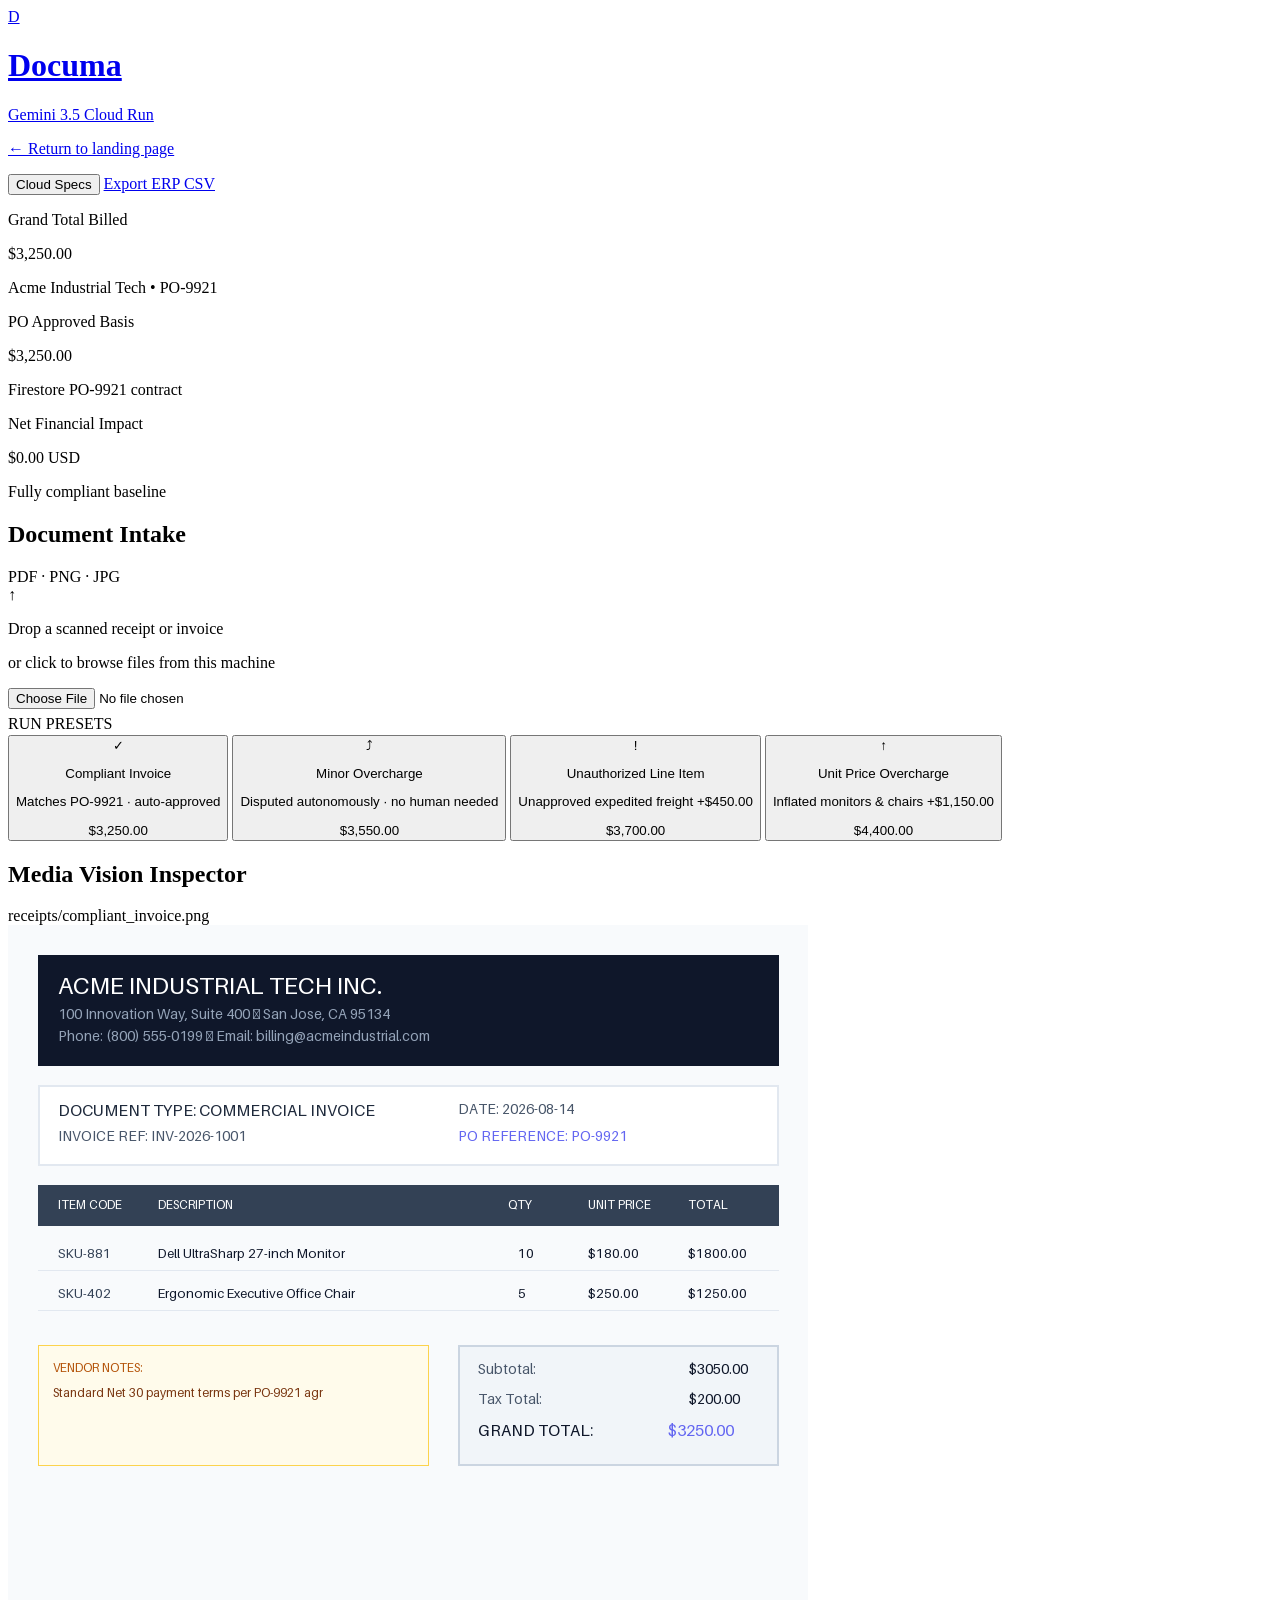
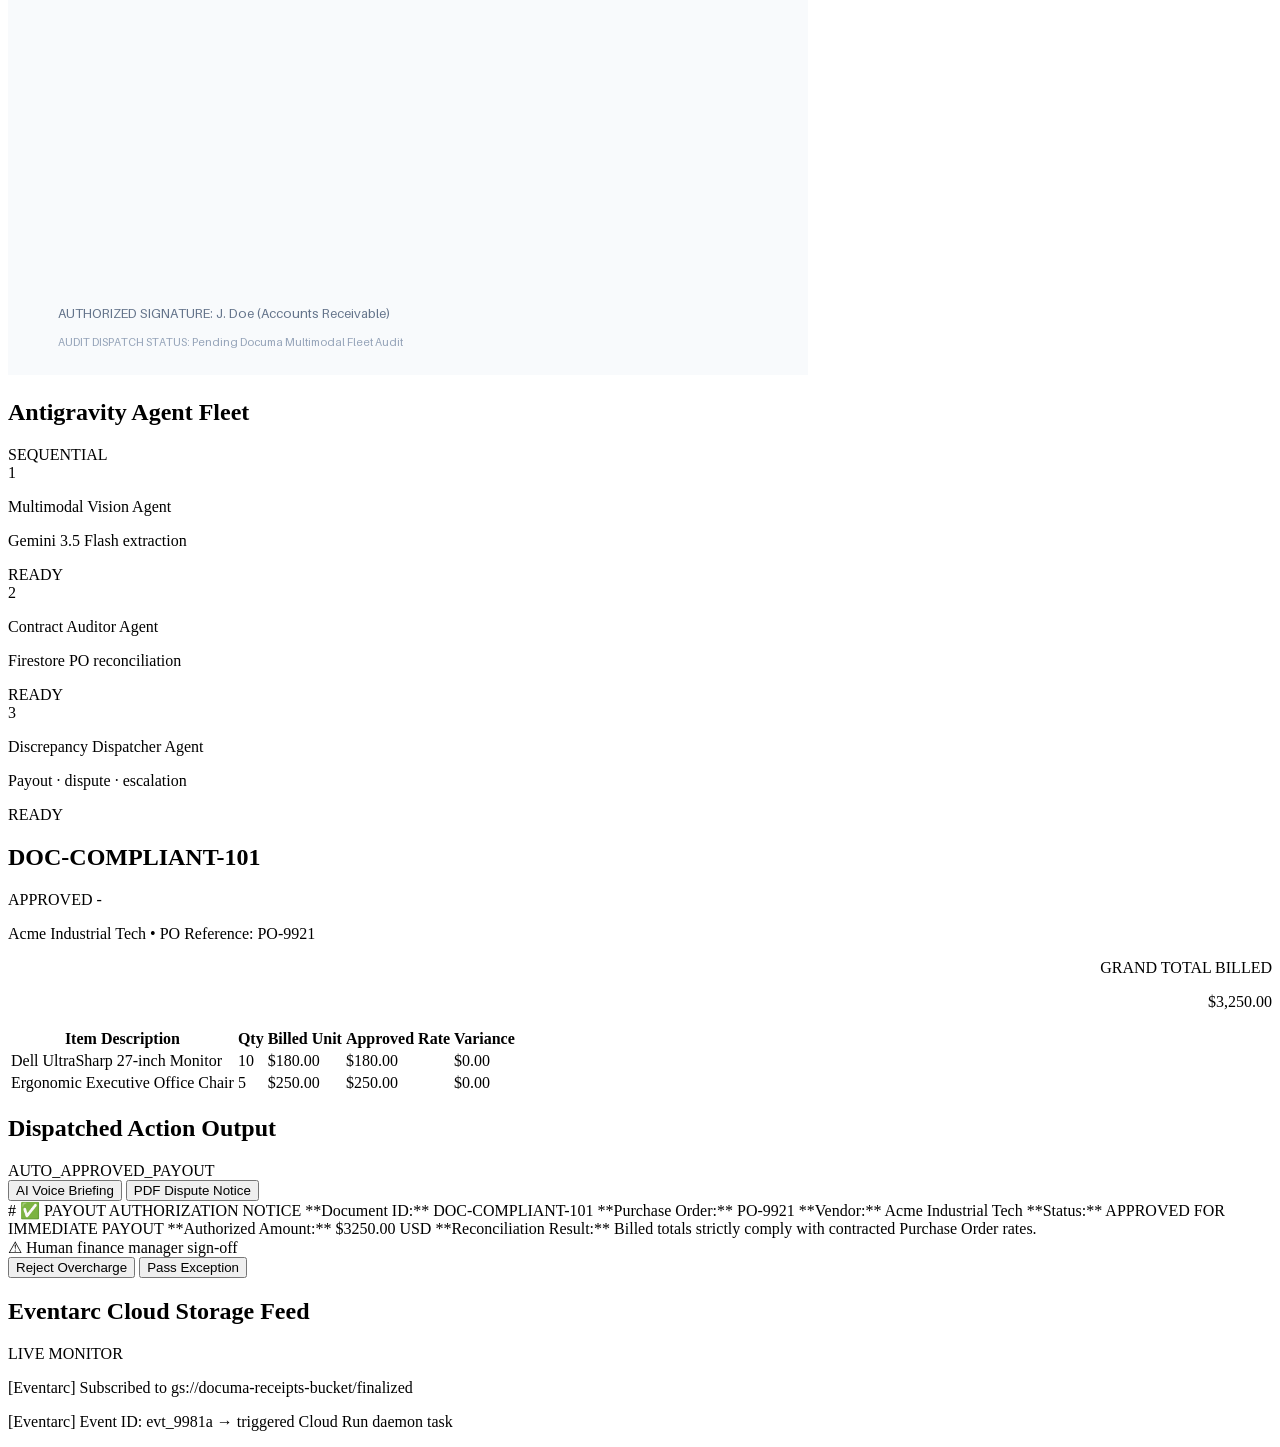
==== documa/static/index.html @ e32039b1 "style: replace em dashes with hyphens across the project Normalises punctuation in source, templates" ====
<!DOCTYPE html>
<html lang="en">
<head>
  <meta charset="UTF-8">
  <meta name="viewport" content="width=device-width, initial-scale=1.0">
  <title>Documa - Autonomous Multimodal Audit &amp; Procurement Fleet</title>
  <link rel="stylesheet" href="/static/landing.css">
  <link rel="stylesheet" href="/static/dashboard.css">
</head>
<body class="app">

  <div class="app-shell">

    <!-- 1. Header -->
    <header class="app-header">
      <a href="/" class="app-header__brand" title="Return to landing page">
        <span class="app-header__mark">D</span>
        <div>
          <div class="row">
            <h1 class="app-header__name">Documa</h1>
            <span class="badge">Gemini 3.5</span>
            <span class="badge badge--ok"><span class="dot dot--pulse"></span> Cloud Run</span>
          </div>
          <p class="app-header__back">← Return to landing page</p>
        </div>
      </a>

      <div class="app-header__actions">
        <button onclick="toggleArchModal()" class="btn btn--ghost btn--sm">Cloud Specs</button>
        <a href="/api/audit/export/csv" download class="btn btn--light btn--sm">Export ERP CSV</a>
      </div>
    </header>

    <!-- 2. KPI row -->
    <div class="kpis">
      <div class="kpi">
        <p class="kpi__k">Grand Total Billed</p>
        <p class="kpi__v" id="hero-billed">$3,250.00</p>
        <p class="kpi__s" id="hero-vendor">Acme Industrial Tech • PO-9921</p>
      </div>

      <div class="kpi kpi--info">
        <p class="kpi__k">PO Approved Basis</p>
        <p class="kpi__v" id="hero-approved">$3,250.00</p>
        <p class="kpi__s">Firestore PO-9921 contract</p>
      </div>

      <div class="kpi kpi--ok" id="hero-variance-card">
        <p class="kpi__k">Net Financial Impact</p>
        <p class="kpi__v" id="hero-variance">$0.00 USD</p>
        <p class="kpi__s" id="hero-status-text">Fully compliant baseline</p>
      </div>
    </div>

    <!-- 3. Workspace -->
    <div class="workspace">

      <!-- Left column -->
      <div class="col">

        <!-- Intake -->
        <div class="panel-card">
          <div class="panel-card__h">
            <h2 class="panel-card__t">Document Intake</h2>
            <span class="panel-card__meta">PDF · PNG · JPG</span>
          </div>

          <div id="dropzone" class="dropzone">
            <div class="dropzone__icon">↑</div>
            <p class="dropzone__t">Drop a scanned receipt or invoice</p>
            <p class="dropzone__s">or click to browse files from this machine</p>
            <input type="file" id="file-input" class="is-hidden" accept="image/*,.pdf">
          </div>

          <div class="presets">
            <p class="panel-card__meta" style="margin:6px 0 2px">RUN PRESETS</p>

            <button onclick="runScenario('compliant')" class="preset">
              <span class="preset__l">
                <span class="preset__i preset__i--ok">✓</span>
                <span>
                  <p class="preset__t">Compliant Invoice</p>
                  <p class="preset__s">Matches PO-9921 · auto-approved</p>
                </span>
              </span>
              <span class="preset__v">$3,250.00</span>
            </button>

            <button onclick="runScenario('minor')" class="preset">
              <span class="preset__l">
                <span class="preset__i preset__i--info">⤴</span>
                <span>
                  <p class="preset__t">Minor Overcharge</p>
                  <p class="preset__s">Disputed autonomously · no human needed</p>
                </span>
              </span>
              <span class="preset__v">$3,550.00</span>
            </button>

            <button onclick="runScenario('unauthorized')" class="preset">
              <span class="preset__l">
                <span class="preset__i preset__i--bad">!</span>
                <span>
                  <p class="preset__t">Unauthorized Line Item</p>
                  <p class="preset__s">Unapproved expedited freight +$450.00</p>
                </span>
              </span>
              <span class="preset__v">$3,700.00</span>
            </button>

            <button onclick="runScenario('overcharge')" class="preset">
              <span class="preset__l">
                <span class="preset__i preset__i--warn">↑</span>
                <span>
                  <p class="preset__t">Unit Price Overcharge</p>
                  <p class="preset__s">Inflated monitors &amp; chairs +$1,150.00</p>
                </span>
              </span>
              <span class="preset__v">$4,400.00</span>
            </button>
          </div>
        </div>

        <!-- Media inspector -->
        <div class="panel-card">
          <div class="panel-card__h">
            <h2 class="panel-card__t">Media Vision Inspector</h2>
            <span class="panel-card__meta" id="doc-media-ref">receipts/compliant_invoice.png</span>
          </div>
          <div class="doc-preview">
            <div class="scan-laser"></div>
            <img id="doc-preview-img" src="/receipts/compliant_invoice.png" alt="Scanned document preview">
          </div>
        </div>

        <!-- Agent fleet -->
        <div class="panel-card">
          <div class="panel-card__h">
            <h2 class="panel-card__t">Antigravity Agent Fleet</h2>
            <span class="panel-card__meta">SEQUENTIAL</span>
          </div>

          <div id="agent-pipeline">
            <div class="agent" id="agent-vision-card">
              <span class="agent__l">
                <span class="agent__n">1</span>
                <span>
                  <p class="agent__t">Multimodal Vision Agent</p>
                  <p class="agent__s">Gemini 3.5 Flash extraction</p>
                </span>
              </span>
              <span id="agent-vision-status" class="badge">READY</span>
            </div>

            <div class="agent" id="agent-auditor-card">
              <span class="agent__l">
                <span class="agent__n">2</span>
                <span>
                  <p class="agent__t">Contract Auditor Agent</p>
                  <p class="agent__s">Firestore PO reconciliation</p>
                </span>
              </span>
              <span id="agent-auditor-status" class="badge">READY</span>
            </div>

            <div class="agent" id="agent-discrepancy-card">
              <span class="agent__l">
                <span class="agent__n">3</span>
                <span>
                  <p class="agent__t">Discrepancy Dispatcher Agent</p>
                  <p class="agent__s">Payout · dispute · escalation</p>
                </span>
              </span>
              <span id="agent-discrepancy-status" class="badge">READY</span>
            </div>
          </div>
        </div>

      </div>

      <!-- Right column -->
      <div class="col">

        <!-- Reconciliation -->
        <div class="panel-card">
          <div class="audit-head">
            <div>
              <div class="row row--wrap">
                <h2 class="audit-head__id" id="audit-doc-id">DOC-COMPLIANT-101</h2>
                <span id="audit-status-badge" class="badge badge--ok">APPROVED</span>
                <span id="extraction-mode-badge" class="badge" title="Where these numbers came from">-</span>
              </div>
              <p class="audit-head__vendor" id="audit-vendor">Acme Industrial Tech • PO Reference: PO-9921</p>
            </div>
            <div style="text-align:right">
              <p class="panel-card__meta">GRAND TOTAL BILLED</p>
              <p class="audit-head__total" id="audit-total-billed">$3,250.00</p>
            </div>
          </div>

          <div class="table-wrap">
            <table class="data">
              <thead>
                <tr>
                  <th>Item Description</th>
                  <th class="t-c">Qty</th>
                  <th class="t-r">Billed Unit</th>
                  <th class="t-r">Approved Rate</th>
                  <th class="t-r">Variance</th>
                </tr>
              </thead>
              <tbody id="line-items-body">
                <tr>
                  <td class="t-name">Dell UltraSharp 27-inch Monitor</td>
                  <td class="t-c">10</td>
                  <td class="t-r">$180.00</td>
                  <td class="t-r t-dim">$180.00</td>
                  <td class="t-r t-ok">$0.00</td>
                </tr>
                <tr>
                  <td class="t-name">Ergonomic Executive Office Chair</td>
                  <td class="t-c">5</td>
                  <td class="t-r">$250.00</td>
                  <td class="t-r t-dim">$250.00</td>
                  <td class="t-r t-ok">$0.00</td>
                </tr>
              </tbody>
            </table>
          </div>
        </div>

        <!-- Dispatched output -->
        <div class="panel-card">
          <div class="panel-card__h">
            <div class="row row--wrap">
              <h2 class="panel-card__t">Dispatched Action Output</h2>
              <span id="action-type" class="badge">AUTO_APPROVED_PAYOUT</span>
              <span id="human-decision-badge" class="badge" hidden></span>
            </div>
            <div class="row">
              <button onclick="playVoiceBriefing()" class="btn btn--ghost btn--sm">AI Voice Briefing</button>
              <button onclick="exportDisputePdf()" class="btn btn--light btn--sm">PDF Dispute Notice</button>
            </div>
          </div>

          <div id="dispute-markdown-box" class="md-box"># ✅ PAYOUT AUTHORIZATION NOTICE
**Document ID:** DOC-COMPLIANT-101
**Purchase Order:** PO-9921
**Vendor:** Acme Industrial Tech

**Status:** APPROVED FOR IMMEDIATE PAYOUT
**Authorized Amount:** $3250.00 USD
**Reconciliation Result:** Billed totals strictly comply with contracted Purchase Order rates.</div>

          <div id="human-action-controls" class="signoff">
            <span class="signoff__l">⚠ Human finance manager sign-off</span>
            <div class="row">
              <button onclick="overrideAction('REJECT_OVERCHARGE')" class="btn btn--danger btn--sm">Reject Overcharge</button>
              <button onclick="overrideAction('APPROVE_EXCEPTION')" class="btn btn--confirm btn--sm">Pass Exception</button>
            </div>
          </div>
        </div>

        <!-- Eventarc feed -->
        <div class="panel-card">
          <div class="panel-card__h">
            <h2 class="panel-card__t">Eventarc Cloud Storage Feed</h2>
            <span class="badge badge--ok"><span class="dot dot--pulse"></span> LIVE MONITOR</span>
          </div>
          <div id="eventarc-feed-box" class="feed">
            <p>[Eventarc] Subscribed to gs://documa-receipts-bucket/finalized</p>
            <p>[Eventarc] Event ID: evt_9981a → triggered Cloud Run daemon task</p>
          </div>
        </div>

      </div>
    </div>
  </div>

  <!-- Cloud architecture modal -->
  <div id="arch-modal" class="modal" hidden>
    <div class="modal__box">
      <div class="modal__h">
        <h3 class="modal__t">Google Cloud Architecture Inspector</h3>
        <button onclick="toggleArchModal()" class="modal__x" aria-label="Close">×</button>
      </div>

      <div>
        <div class="step">
          <p class="step__t">1. Multimodal Document Upload</p>
          <p class="step__d">Receipts and PDFs arrive in <code>gs://documa-receipts-bucket</code>.</p>
        </div>
        <div class="step">
          <p class="step__t">2. Eventarc Cloud Storage Event</p>
          <p class="step__d">Eventarc sends an <code>object.finalized</code> trigger to the Cloud Run daemon.</p>
        </div>
        <div class="step">
          <p class="step__t">3. Gemini 3.5 &amp; Antigravity Fleet Worker</p>
          <p class="step__d">VisionAgent parses media → AuditorAgent audits the Firestore PO → DiscrepancyAgent resolves payout or dispute.</p>
        </div>
      </div>

      <div style="text-align:right;margin-top:22px">
        <button onclick="toggleArchModal()" class="btn btn--light btn--sm">Close Inspector</button>
      </div>
    </div>
  </div>

  <!-- Confirmation dialog -->
  <div id="app-dialog" class="dialog" hidden>
    <div class="dialog__box" role="dialog" aria-modal="true" aria-labelledby="dialog-title">
      <p class="dialog__eyebrow" id="dialog-eyebrow"><span id="dialog-kicker">CONFIRM</span><span class="dialog__rule"></span></p>
      <h3 class="dialog__t" id="dialog-title">Title</h3>
      <p class="dialog__d" id="dialog-body">Body</p>
      <div class="dialog__actions">
        <button class="btn btn--ghost btn--sm" id="dialog-cancel">Cancel</button>
        <button class="btn btn--light btn--sm" id="dialog-confirm">Confirm</button>
      </div>
    </div>
  </div>

  <!-- Toast stack -->
  <div class="toasts" id="toasts" aria-live="polite"></div>

  <script>
    let currentReportId = "RPT-DEMO";
    let currentAuditSummary = "Audit approved. Billed totals match contracted Purchase Order PO-9921.";

    const dropzone = document.getElementById("dropzone");
    const fileInput = document.getElementById("file-input");

    dropzone.addEventListener("click", () => fileInput.click());
    fileInput.addEventListener("change", (e) => {
      if (e.target.files.length > 0) uploadRealFile(e.target.files[0]);
    });

    async function uploadRealFile(file) {
      setAgentStatus("RUNNING");
      document.getElementById("doc-media-ref").innerText = file.name;

      if (file.type.startsWith("image/")) {
        const reader = new FileReader();
        reader.onload = (e) => {
          document.getElementById("doc-preview-img").src = e.target.result;
        };
        reader.readAsDataURL(file);
      }

      const formData = new FormData();
      formData.append("file", file);

      try {
        const response = await fetch("/api/audit/upload", { method: "POST", body: formData });
        const data = await response.json();
        renderAuditData(data, file.name);
        setAgentStatus("COMPLETED");
      } catch (err) {
        console.error("Upload error:", err);
        setAgentStatus("ERROR");
      }
    }

    async function runScenario(type) {
      setAgentStatus("RUNNING");

      let docId = "DOC-COMPLIANT-101";
      let filePath = "receipts/compliant_invoice.png";

      if (type === "overcharge") {
        docId = "DOC-OVERCHARGE-202";
        filePath = "receipts/overcharged_invoice.png";
      } else if (type === "unauthorized") {
        docId = "DOC-UNAUTHORIZED-303";
        filePath = "receipts/unauthorized_fees_invoice.png";
      } else if (type === "minor") {
        docId = "DOC-MINOR-404";
        filePath = "receipts/minor_overcharge_invoice.png";
      }

      document.getElementById("doc-media-ref").innerText = filePath;
      document.getElementById("doc-preview-img").src = "/" + filePath;

      try {
        const response = await fetch("/api/audit/process", {
          method: "POST",
          headers: { "Content-Type": "application/json" },
          body: JSON.stringify({ document_id: docId, file_path_or_url: filePath, po_number_override: "PO-9921" })
        });

        const data = await response.json();
        renderAuditData(data, filePath);
        setAgentStatus("COMPLETED");
      } catch (err) {
        console.error("API error:", err);
        setAgentStatus("ERROR");
      }
    }

    function animateRealExecutionLog(log, data) {
      const vStatus = document.getElementById("agent-vision-status");
      const aStatus = document.getElementById("agent-auditor-status");
      const dStatus = document.getElementById("agent-discrepancy-status");

      vStatus.className = "badge badge--warn";
      vStatus.innerText = "RUNNING...";
      aStatus.className = "badge";
      aStatus.innerText = "WAITING";
      dStatus.className = "badge";
      dStatus.innerText = "WAITING";

      setTimeout(() => {
        const itemsCount = data.extracted_document ? data.extracted_document.line_items.length : 0;
        vStatus.className = "badge badge--ok";
        vStatus.innerText = `PASSED (${itemsCount} ITEMS)`;

        aStatus.className = "badge badge--warn";
        aStatus.innerText = "QUERYING PO...";
      }, 400);

      setTimeout(() => {
        const audit = data.audit_result;
        aStatus.className = "badge badge--ok";
        aStatus.innerText = audit && audit.discrepancies.length > 0 ? `FLAGGED (${audit.discrepancies.length} DIFFS)` : "PO MATCHED";

        dStatus.className = "badge badge--warn";
        dStatus.innerText = "DISPATCHING...";
      }, 800);

      setTimeout(() => {
        const dispute = data.discrepancy_report;
        dStatus.className = "badge badge--ok";
        dStatus.innerText = dispute ? dispute.action_taken : "COMPLETED";

        const feed = document.getElementById("eventarc-feed-box");
        const logLine = document.createElement("p");
        logLine.innerText = `[Antigravity Fleet Log] Executed 3 agents in ${log.length} steps. Audit status: ${data.audit_result.status}`;
        feed.appendChild(logLine);
      }, 1200);
    }

    function renderAuditData(data, filePath) {
      const doc = data.extracted_document;
      const audit = data.audit_result;
      const dispute = data.discrepancy_report;

      document.getElementById("audit-doc-id").innerText = doc.document_id;
      document.getElementById("audit-vendor").innerText = `${doc.vendor_name} • PO Reference: ${audit.po_number}`;

      // Provenance badge: a simulated fixture must never be mistaken for a
      // live Gemini extraction, on screen or on camera.
      const modeEl = document.getElementById("extraction-mode-badge");
      const isLive = doc.extraction_mode === "ANTIGRAVITY_GEMINI";
      modeEl.innerText = isLive
        ? `⬤ LIVE GEMINI • ${(doc.extraction_confidence * 100).toFixed(0)}%`
        : "◌ SIMULATED FIXTURE";
      modeEl.className = "badge " + (isLive ? "badge--ok" : "badge--warn");
      modeEl.title = isLive
        ? "Extracted by Gemini 3.5 Flash on the Antigravity harness."
        : "Offline demo fixture - not a live vision extraction. Set GEMINI_API_KEY for live mode.";

      document.getElementById("audit-total-billed").innerText = `$${doc.grand_total.toFixed(2)}`;

      document.getElementById("hero-billed").innerText = `$${doc.grand_total.toFixed(2)}`;
      document.getElementById("hero-approved").innerText = `$${audit.total_approved.toFixed(2)}`;
      document.getElementById("hero-vendor").innerText = `${doc.vendor_name} • ${audit.po_number}`;

      const heroVar = document.getElementById("hero-variance");
      const heroText = document.getElementById("hero-status-text");
      const heroCard = document.getElementById("hero-variance-card");

      if (audit.net_variance > 0) {
        heroVar.innerText = `+$${audit.net_variance.toFixed(2)}`;
        heroText.innerText = audit.status === "REQUIRES_HUMAN_APPROVAL"
          ? "Discrepancy blocked • escalated"
          : "Discrepancy disputed autonomously";
        heroCard.className = "kpi kpi--bad";
      } else {
        heroVar.innerText = "$0.00 USD";
        heroText.innerText = "Fully compliant baseline";
        heroCard.className = "kpi kpi--ok";
      }

      const badgeEl = document.getElementById("audit-status-badge");
      badgeEl.innerText = audit.status;
      badgeEl.className = "badge " + (audit.status === "APPROVED" ? "badge--ok" : audit.status === "REQUIRES_HUMAN_APPROVAL" ? "badge--bad" : "badge--warn");

      const tbody = document.getElementById("line-items-body");
      tbody.innerHTML = "";

      doc.line_items.forEach(item => {
        let varianceText = "$0.00";
        let approvedPrice = item.unit_price;
        let varianceClass = "t-ok";

        const disc = audit.discrepancies.find(d => d.item_description.toLowerCase() === item.description.toLowerCase());
        if (disc) {
          varianceText = `+$${disc.variance_amount.toFixed(2)}`;
          approvedPrice = disc.approved_unit_price;
          varianceClass = "t-bad";
        }

        const tr = document.createElement("tr");
        tr.innerHTML = `
          <td class="t-name">${item.description}</td>
          <td class="t-c">${item.quantity}</td>
          <td class="t-r">$${item.unit_price.toFixed(2)}</td>
          <td class="t-r t-dim">$${approvedPrice.toFixed(2)}</td>
          <td class="t-r ${varianceClass}">${varianceText}</td>
        `;
        tbody.appendChild(tr);
      });

      if (dispute) {
        currentReportId = dispute.report_id;
        currentAuditSummary = audit.summary_notes;
        document.getElementById("action-type").innerText = dispute.action_taken;

        const hBadge = document.getElementById("human-decision-badge");
        if (dispute.human_decision) {
          hBadge.innerText = `HUMAN: ${dispute.human_decision}`;
          hBadge.className = "badge " + (dispute.human_decision === "REJECT_OVERCHARGE" ? "badge--bad" : "badge--ok");
          hBadge.hidden = false;
        } else {
          hBadge.hidden = true;
        }

        document.getElementById("dispute-markdown-box").innerText = dispute.formal_dispute_markdown;
        document.getElementById("human-action-controls").style.display =
          dispute.requires_human_signature ? "flex" : "none";
      }

      if (data.execution_log && data.execution_log.length > 0) {
        animateRealExecutionLog(data.execution_log, data);
      }
    }

    function setAgentStatus(state) {
      const v = document.getElementById("agent-vision-status");
      const a = document.getElementById("agent-auditor-status");
      const d = document.getElementById("agent-discrepancy-status");

      if (state === "RUNNING") {
        v.innerText = "RUNNING"; a.innerText = "RUNNING"; d.innerText = "RUNNING";
      } else {
        v.innerText = "COMPLETED"; a.innerText = "COMPLETED"; d.innerText = "COMPLETED";
      }
    }

    /* ---- Themed dialog + toasts (replaces window.alert) ---------------- */

    const dialogEl = document.getElementById("app-dialog");
    let dialogResolve = null;

    function confirmDialog({ kicker = "CONFIRM", title, body, confirmLabel = "Confirm", tone = "" }) {
      document.getElementById("dialog-kicker").textContent = kicker;
      document.getElementById("dialog-title").textContent = title;
      document.getElementById("dialog-body").textContent = body;
      document.getElementById("dialog-confirm").textContent = confirmLabel;
      dialogEl.querySelector(".dialog__box").parentElement.className = "dialog" + (tone ? ` dialog--${tone}` : "");
      dialogEl.hidden = false;
      document.getElementById("dialog-confirm").focus();
      return new Promise(resolve => { dialogResolve = resolve; });
    }

    function closeDialog(result) {
      dialogEl.hidden = true;
      if (dialogResolve) { dialogResolve(result); dialogResolve = null; }
    }

    document.getElementById("dialog-confirm").addEventListener("click", () => closeDialog(true));
    document.getElementById("dialog-cancel").addEventListener("click", () => closeDialog(false));
    dialogEl.addEventListener("click", (e) => { if (e.target === dialogEl) closeDialog(false); });

    document.addEventListener("keydown", (e) => {
      if (e.key !== "Escape") return;
      if (!dialogEl.hidden) closeDialog(false);
      else {
        const m = document.getElementById("arch-modal");
        if (!m.hidden) m.hidden = true;
      }
    });

    const TOAST_ICON = { ok: "✓", bad: "✕", info: "→", "": "•" };

    function toast(title, detail = "", tone = "") {
      const el = document.createElement("div");
      el.className = "toast" + (tone ? ` toast--${tone}` : "");

      const icon = document.createElement("span");
      icon.className = "toast__i";
      icon.textContent = TOAST_ICON[tone] || TOAST_ICON[""];

      const wrap = document.createElement("div");
      const t = document.createElement("p");
      t.className = "toast__t";
      t.textContent = title;
      wrap.appendChild(t);

      if (detail) {
        const d = document.createElement("p");
        d.className = "toast__d";
        d.textContent = detail;
        wrap.appendChild(d);
      }

      el.append(icon, wrap);
      document.getElementById("toasts").appendChild(el);

      setTimeout(() => {
        el.classList.add("is-leaving");
        el.addEventListener("animationend", () => el.remove(), { once: true });
      }, 5200);
    }

    function playVoiceBriefing() {
      if ('speechSynthesis' in window) {
        const text = `Documa Audit Executive Briefing: ${currentAuditSummary}`;
        const utterance = new SpeechSynthesisUtterance(text);
        utterance.rate = 1.0;
        window.speechSynthesis.speak(utterance);
        toast("Executive briefing playing", currentAuditSummary, "info");
      } else {
        toast("Voice unavailable in this browser", currentAuditSummary, "info");
      }
    }

    function exportDisputePdf() {
      if (currentReportId) {
        window.open(`/api/disputes/${currentReportId}/export/pdf`, "_blank");
      }
    }

    function toggleArchModal() {
      const m = document.getElementById("arch-modal");
      m.hidden = !m.hidden;
    }

    const OVERRIDE_COPY = {
      REJECT_OVERCHARGE: {
        kicker: "REJECT OVERCHARGE",
        title: "Pay the contracted basis only?",
        confirmLabel: "Reject overcharge",
        tone: "danger",
        body: "Documa will record a finance decision to withhold the disputed variance and remit only the approved purchase-order amount."
      },
      APPROVE_EXCEPTION: {
        kicker: "APPROVE EXCEPTION",
        title: "Override the audit and release full payout?",
        confirmLabel: "Pass exception",
        tone: "confirm",
        body: "Documa will record a finance decision to overrule the flagged discrepancy and release the full billed amount to the vendor."
      }
    };

    async function overrideAction(action) {
      const copy = OVERRIDE_COPY[action];
      const ok = await confirmDialog({
        kicker: copy.kicker,
        title: copy.title,
        body: `${copy.body}\n\nReport ${currentReportId}.`,
        confirmLabel: copy.confirmLabel,
        tone: copy.tone
      });
      if (!ok) return;

      try {
        const res = await fetch(`/api/disputes/${currentReportId}/approve`, {
          method: "POST",
          headers: { "Content-Type": "application/json" },
          body: JSON.stringify({ new_action: action })
        });

        if (!res.ok) {
          const err = await res.json().catch(() => ({}));
          toast("Finance decision not recorded", err.detail || `Server returned ${res.status}.`, "bad");
          return;
        }

        const data = await res.json();

        // The agent's dispatch action stays as it was; the human ruling is shown
        // alongside it so the record of what the fleet decided is never rewritten.
        const badge = document.getElementById("human-decision-badge");
        badge.innerText = `HUMAN: ${data.new_action}`;
        badge.className = "badge " + (data.new_action === "REJECT_OVERCHARGE" ? "badge--bad" : "badge--ok");
        badge.hidden = false;

        toast("Finance decision recorded", `${data.new_action} written to ${data.report_id}.`, "ok");
      } catch (err) {
        console.error("Override error:", err);
        toast("Finance decision not recorded", "Could not reach the Documa API.", "bad");
      }
    }
  </script>
</body>
</html>
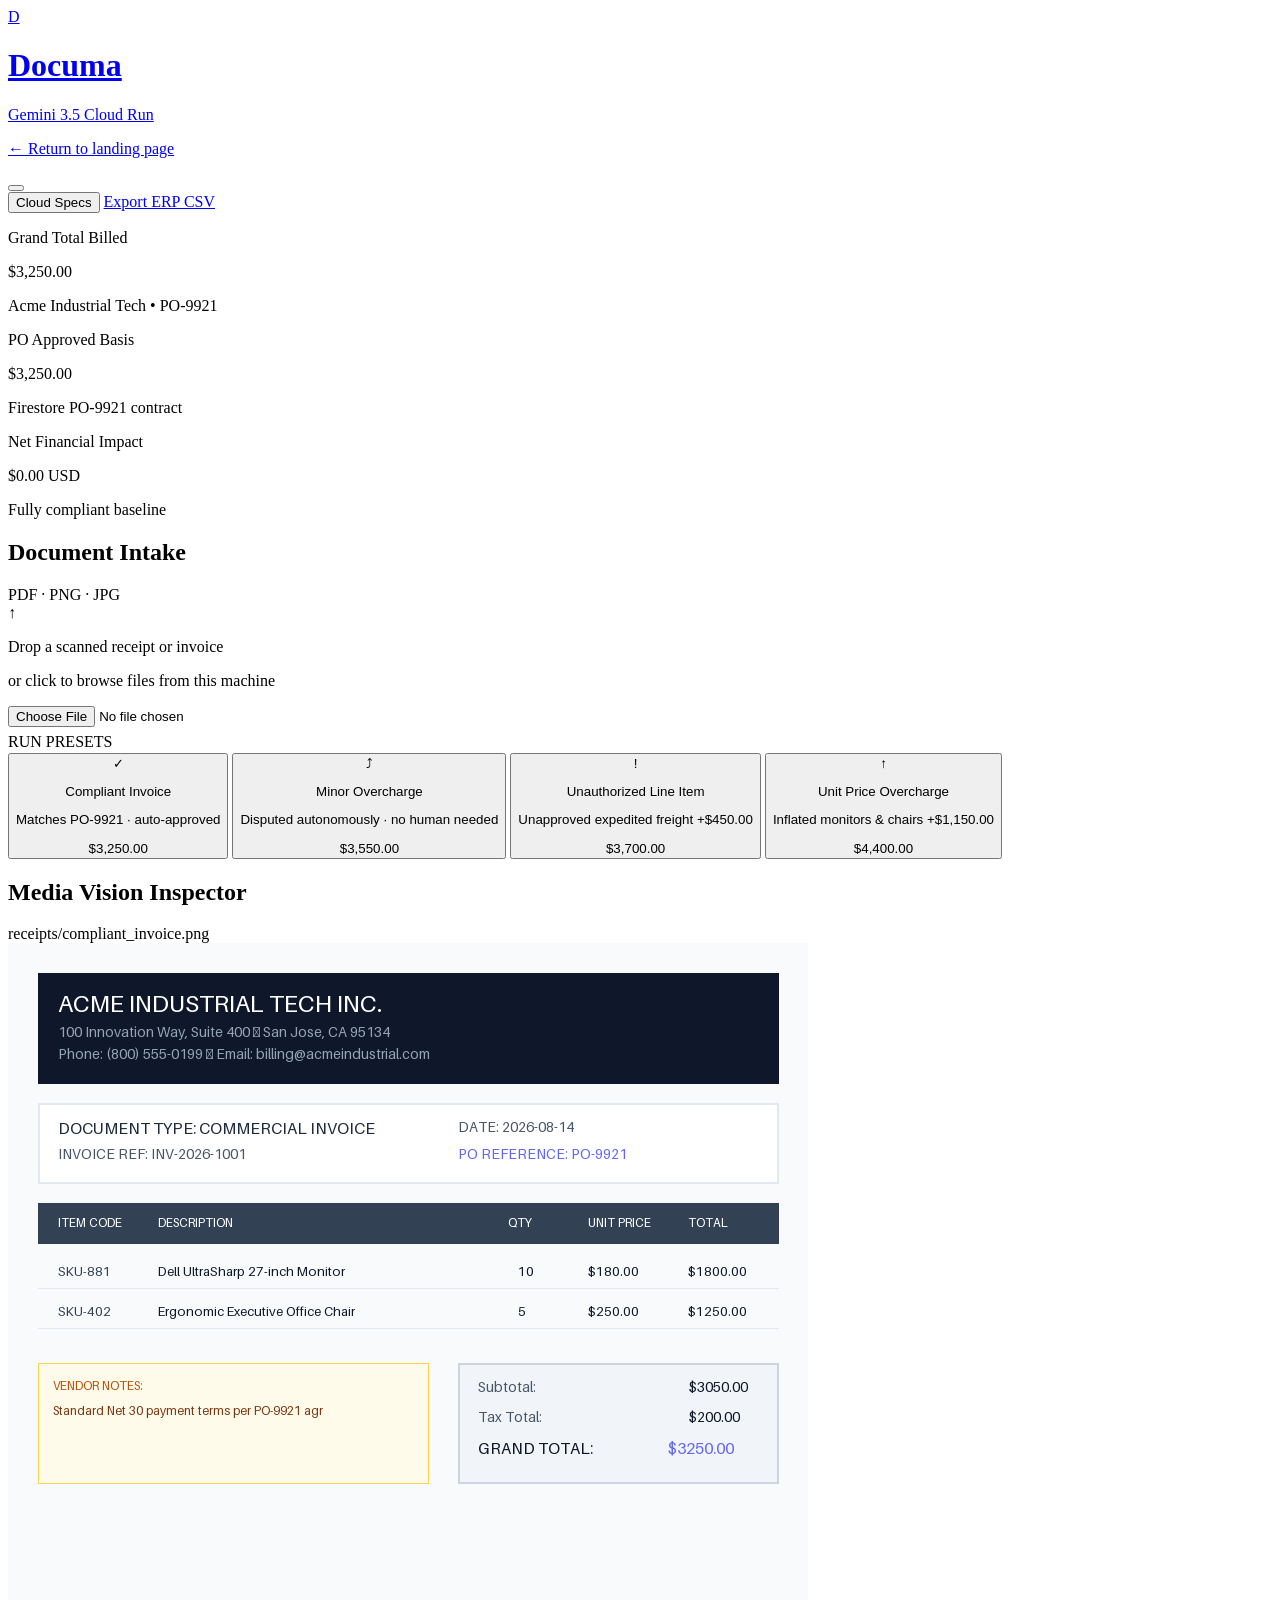
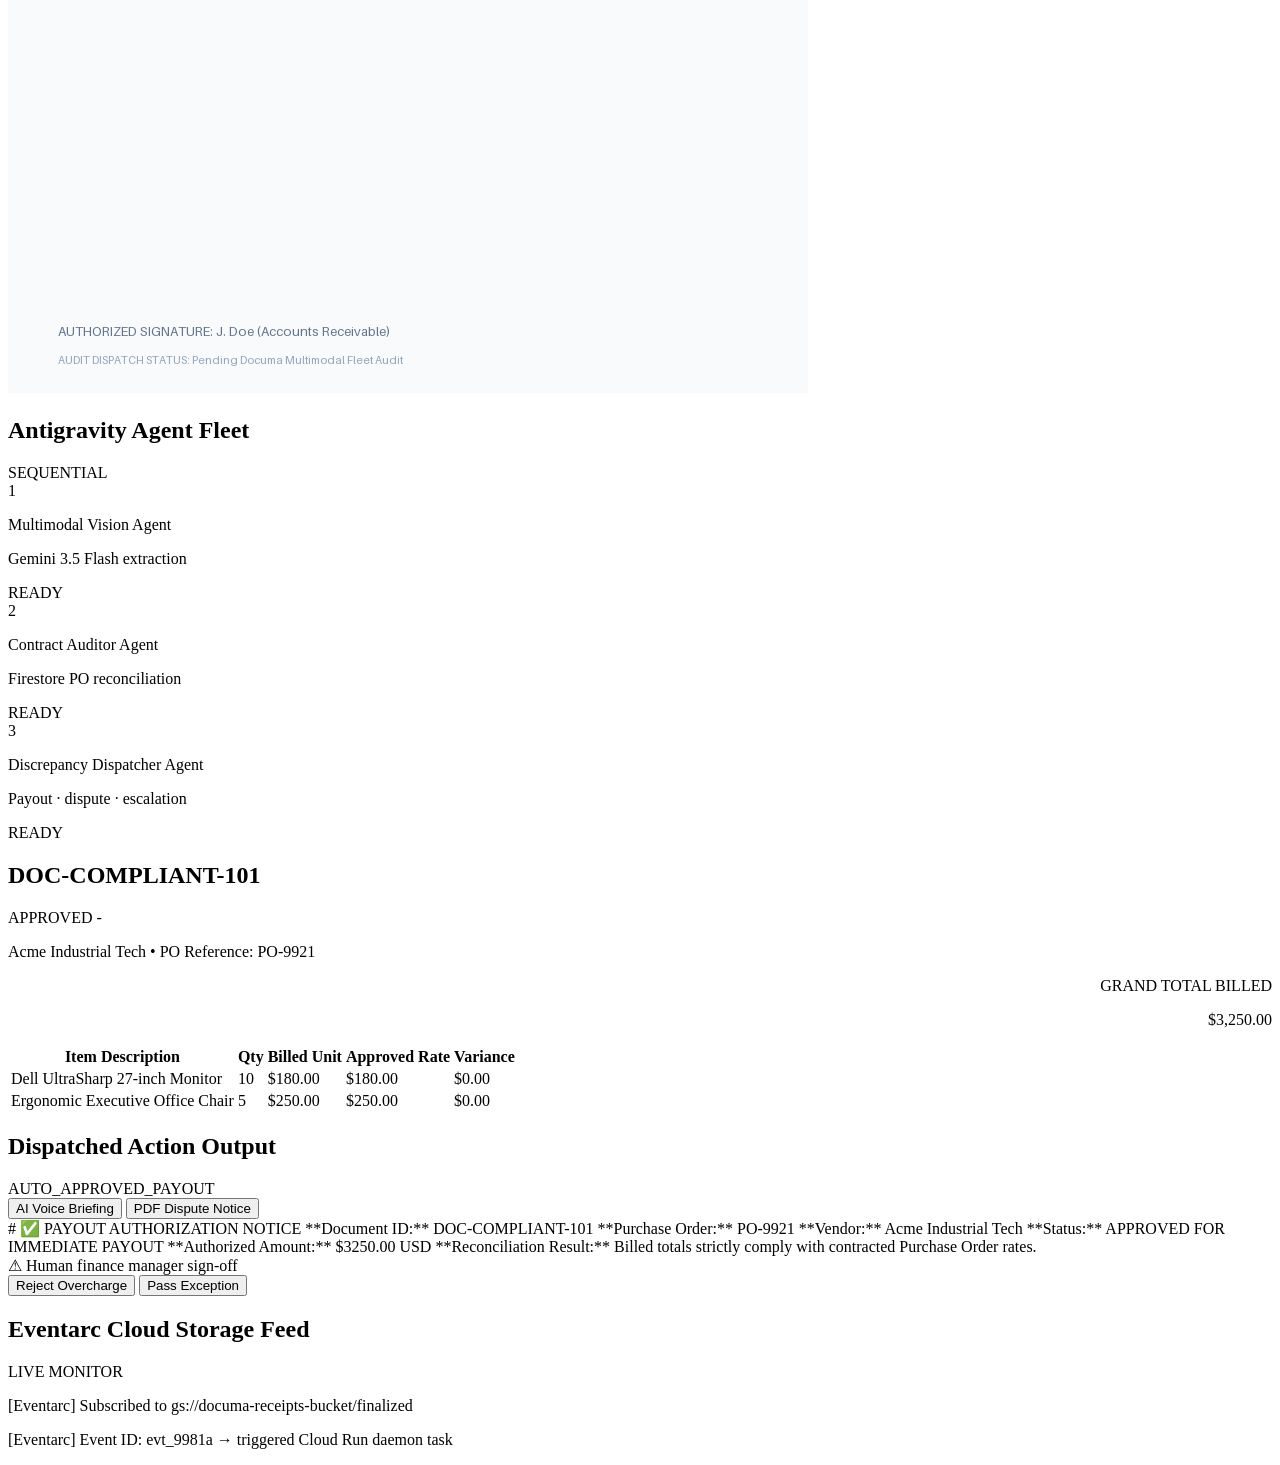
==== commit c5e0da1a: "feat(app): make the dashboard mobile responsive with a hamburger menu Below 820px the header actions" ====
--- a/documa/static/index.html
+++ b/documa/static/index.html
@@ -18,16 +18,23 @@
         <div>
           <div class="row">
             <h1 class="app-header__name">Documa</h1>
-            <span class="badge">Gemini 3.5</span>
+            <span class="badge badge--meta">Gemini 3.5</span>
             <span class="badge badge--ok"><span class="dot dot--pulse"></span> Cloud Run</span>
           </div>
           <p class="app-header__back">← Return to landing page</p>
         </div>
       </a>
 
-      <div class="app-header__actions">
-        <button onclick="toggleArchModal()" class="btn btn--ghost btn--sm">Cloud Specs</button>
-        <a href="/api/audit/export/csv" download class="btn btn--light btn--sm">Export ERP CSV</a>
+      <div class="app-header__nav">
+        <button type="button" class="burger" id="menu-toggle"
+                aria-label="Open menu" aria-expanded="false" aria-controls="app-menu">
+          <span></span><span></span><span></span>
+        </button>
+
+        <div class="app-header__actions" id="app-menu">
+          <button onclick="toggleArchModal()" class="btn btn--ghost btn--sm">Cloud Specs</button>
+          <a href="/api/audit/export/csv" download class="btn btn--light btn--sm">Export ERP CSV</a>
+        </div>
       </div>
     </header>
 
@@ -546,6 +553,33 @@
       }
     }
 
+    /* ---- Mobile header menu -------------------------------------------- */
+
+    const menuToggle = document.getElementById("menu-toggle");
+    const appMenu = document.getElementById("app-menu");
+
+    function setMenu(open) {
+      appMenu.classList.toggle("is-open", open);
+      menuToggle.setAttribute("aria-expanded", String(open));
+    }
+
+    menuToggle.addEventListener("click", (e) => {
+      e.stopPropagation();
+      setMenu(!appMenu.classList.contains("is-open"));
+    });
+
+    // Any choice inside the menu closes it, as does a click anywhere outside.
+    appMenu.addEventListener("click", () => setMenu(false));
+    document.addEventListener("click", (e) => {
+      if (!appMenu.contains(e.target) && !menuToggle.contains(e.target)) setMenu(false);
+    });
+
+    // Leaving mobile widths while the panel is open would otherwise strand the
+    // is-open class on an element that is now a plain inline row.
+    window.addEventListener("resize", () => {
+      if (window.innerWidth > 820) setMenu(false);
+    });
+
     /* ---- Themed dialog + toasts (replaces window.alert) ---------------- */
 
     const dialogEl = document.getElementById("app-dialog");
@@ -574,6 +608,7 @@
     document.addEventListener("keydown", (e) => {
       if (e.key !== "Escape") return;
       if (!dialogEl.hidden) closeDialog(false);
+      else if (appMenu.classList.contains("is-open")) setMenu(false);
       else {
         const m = document.getElementById("arch-modal");
         if (!m.hidden) m.hidden = true;
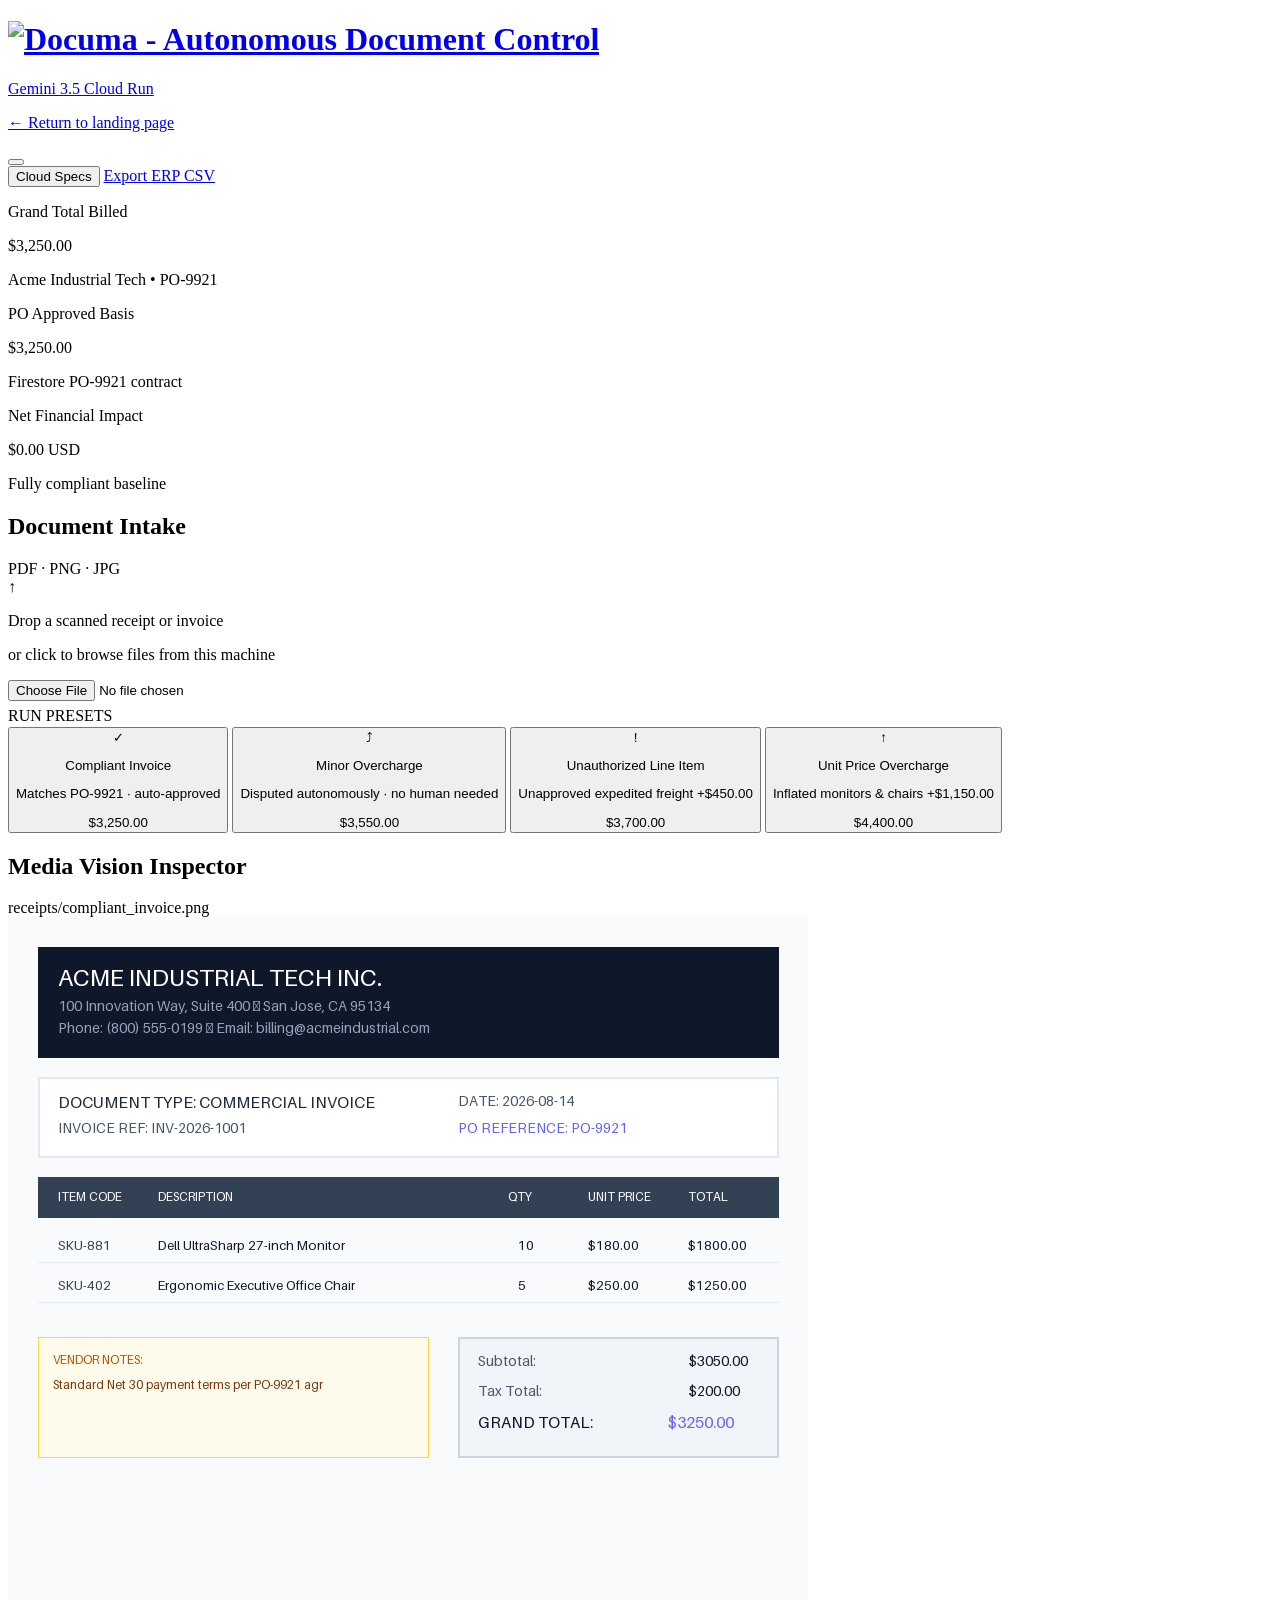
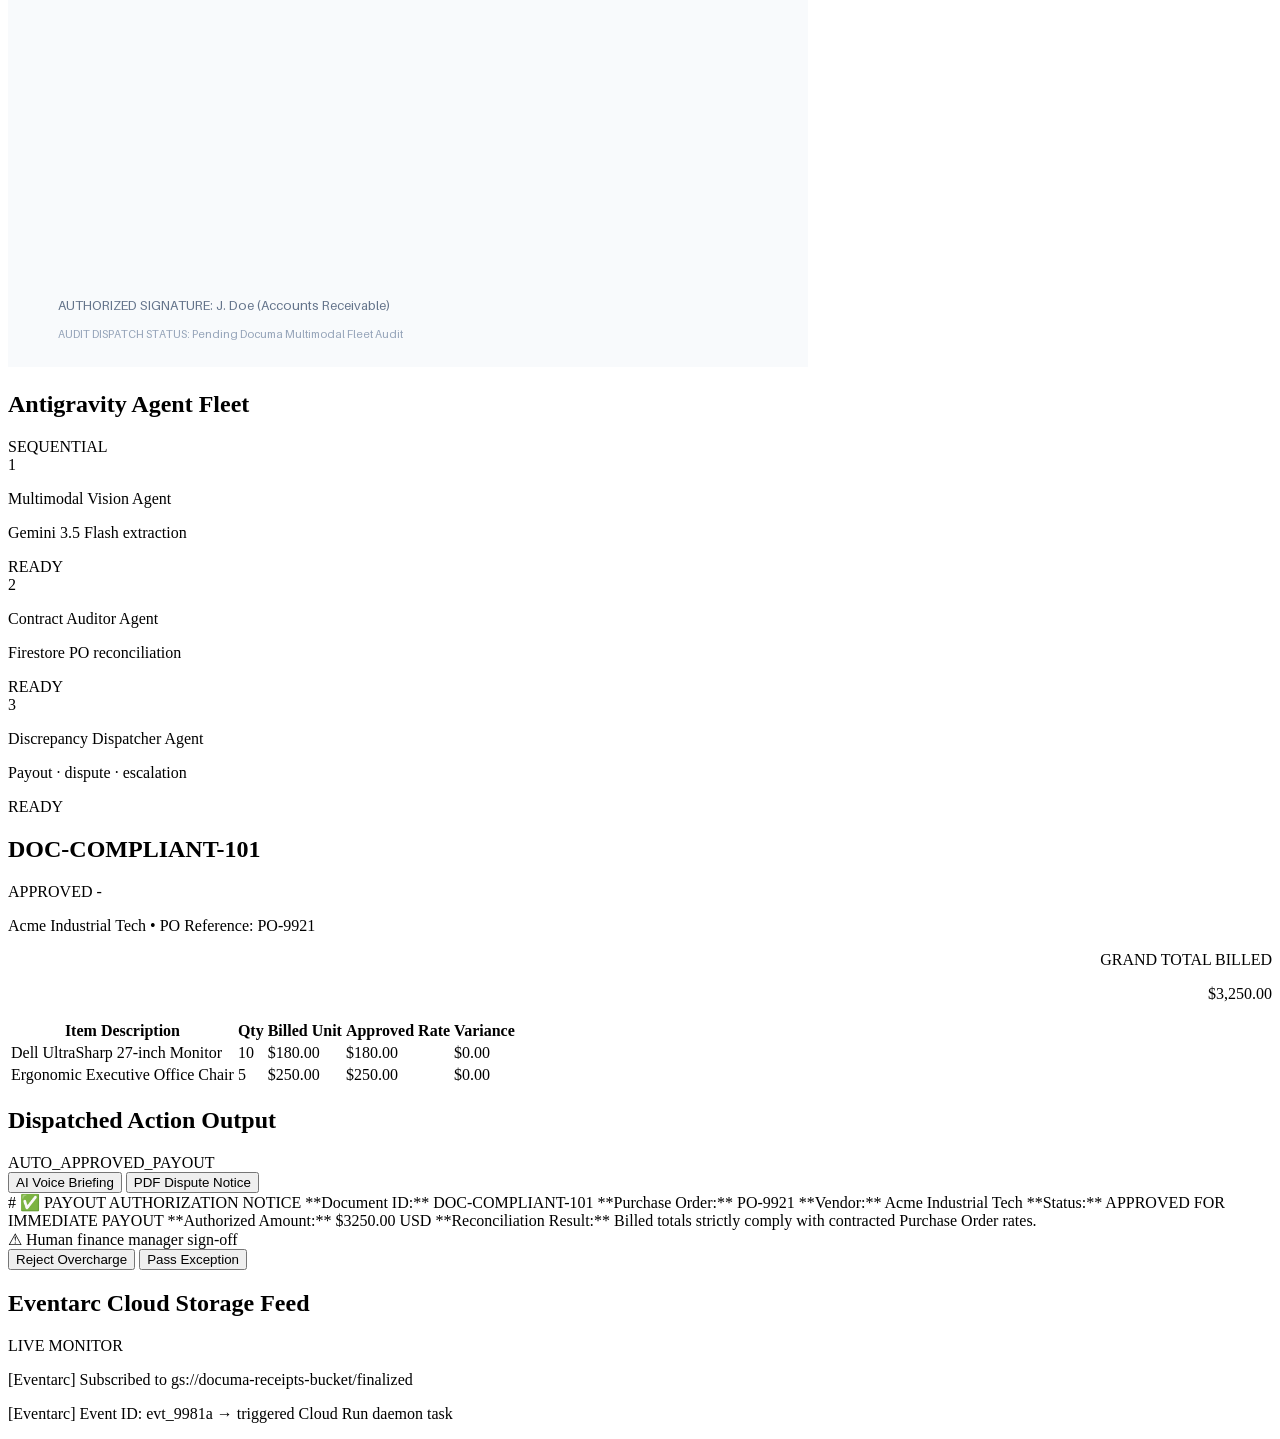
==== commit 11daccab: "feat(brand): use the logo lockup in both headers and the footer, add favicons - Landing nav and dash" ====
--- a/documa/static/index.html
+++ b/documa/static/index.html
@@ -4,6 +4,8 @@
   <meta charset="UTF-8">
   <meta name="viewport" content="width=device-width, initial-scale=1.0">
   <title>Documa - Autonomous Multimodal Audit &amp; Procurement Fleet</title>
+  <link rel="icon" type="image/png" href="/static/favicon.png">
+  <link rel="apple-touch-icon" href="/static/apple-touch-icon.png">
   <link rel="stylesheet" href="/static/landing.css">
   <link rel="stylesheet" href="/static/dashboard.css">
 </head>
@@ -14,10 +16,12 @@
     <!-- 1. Header -->
     <header class="app-header">
       <a href="/" class="app-header__brand" title="Return to landing page">
-        <span class="app-header__mark">D</span>
-        <div>
+        <h1 class="app-header__h1">
+          <img class="app-header__logo" src="/static/documa-header.png"
+               alt="Documa - Autonomous Document Control" width="1294" height="297">
+        </h1>
+        <div class="app-header__meta">
           <div class="row">
-            <h1 class="app-header__name">Documa</h1>
             <span class="badge badge--meta">Gemini 3.5</span>
             <span class="badge badge--ok"><span class="dot dot--pulse"></span> Cloud Run</span>
           </div>
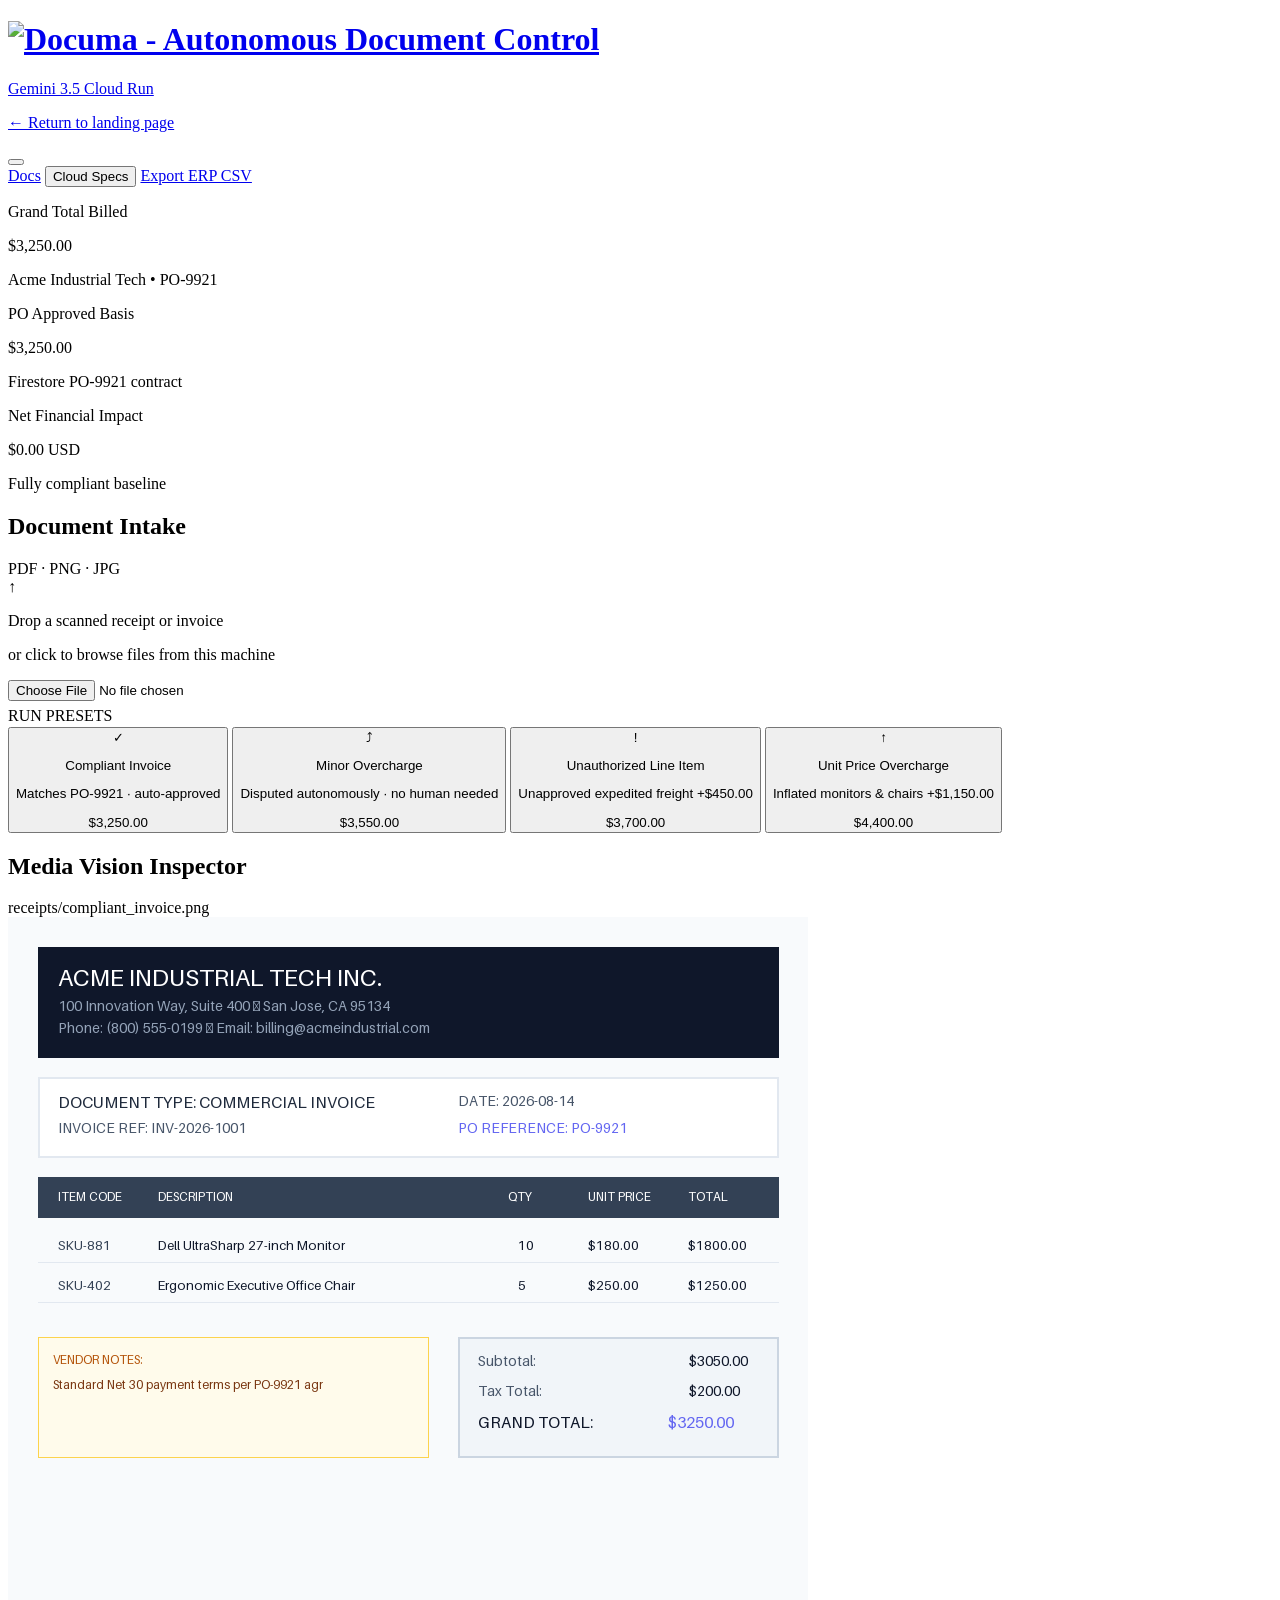
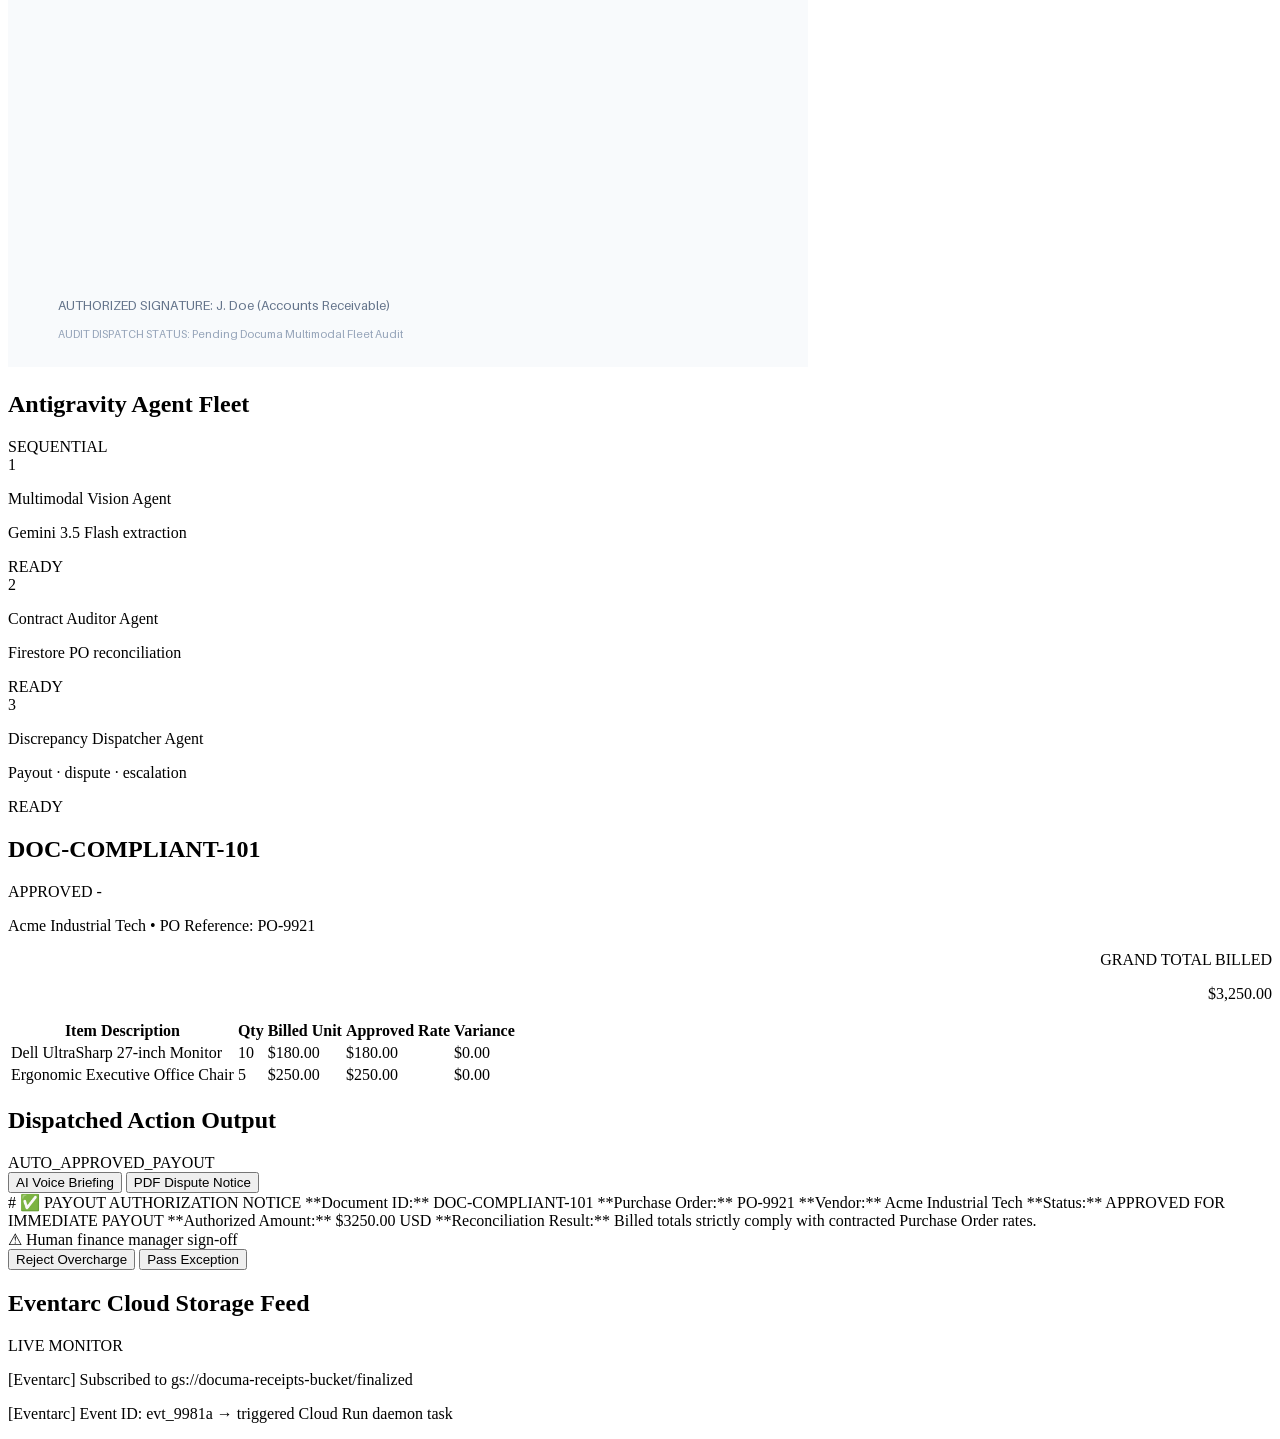
==== commit 0f16d06f: "feat(docs): add a sidebar documentation site at /docs Grouped sidebar navigation over a single artic" ====
--- a/documa/static/index.html
+++ b/documa/static/index.html
@@ -36,6 +36,7 @@
         </button>
 
         <div class="app-header__actions" id="app-menu">
+          <a href="/docs" class="btn btn--ghost btn--sm">Docs</a>
           <button onclick="toggleArchModal()" class="btn btn--ghost btn--sm">Cloud Specs</button>
           <a href="/api/audit/export/csv" download class="btn btn--light btn--sm">Export ERP CSV</a>
         </div>
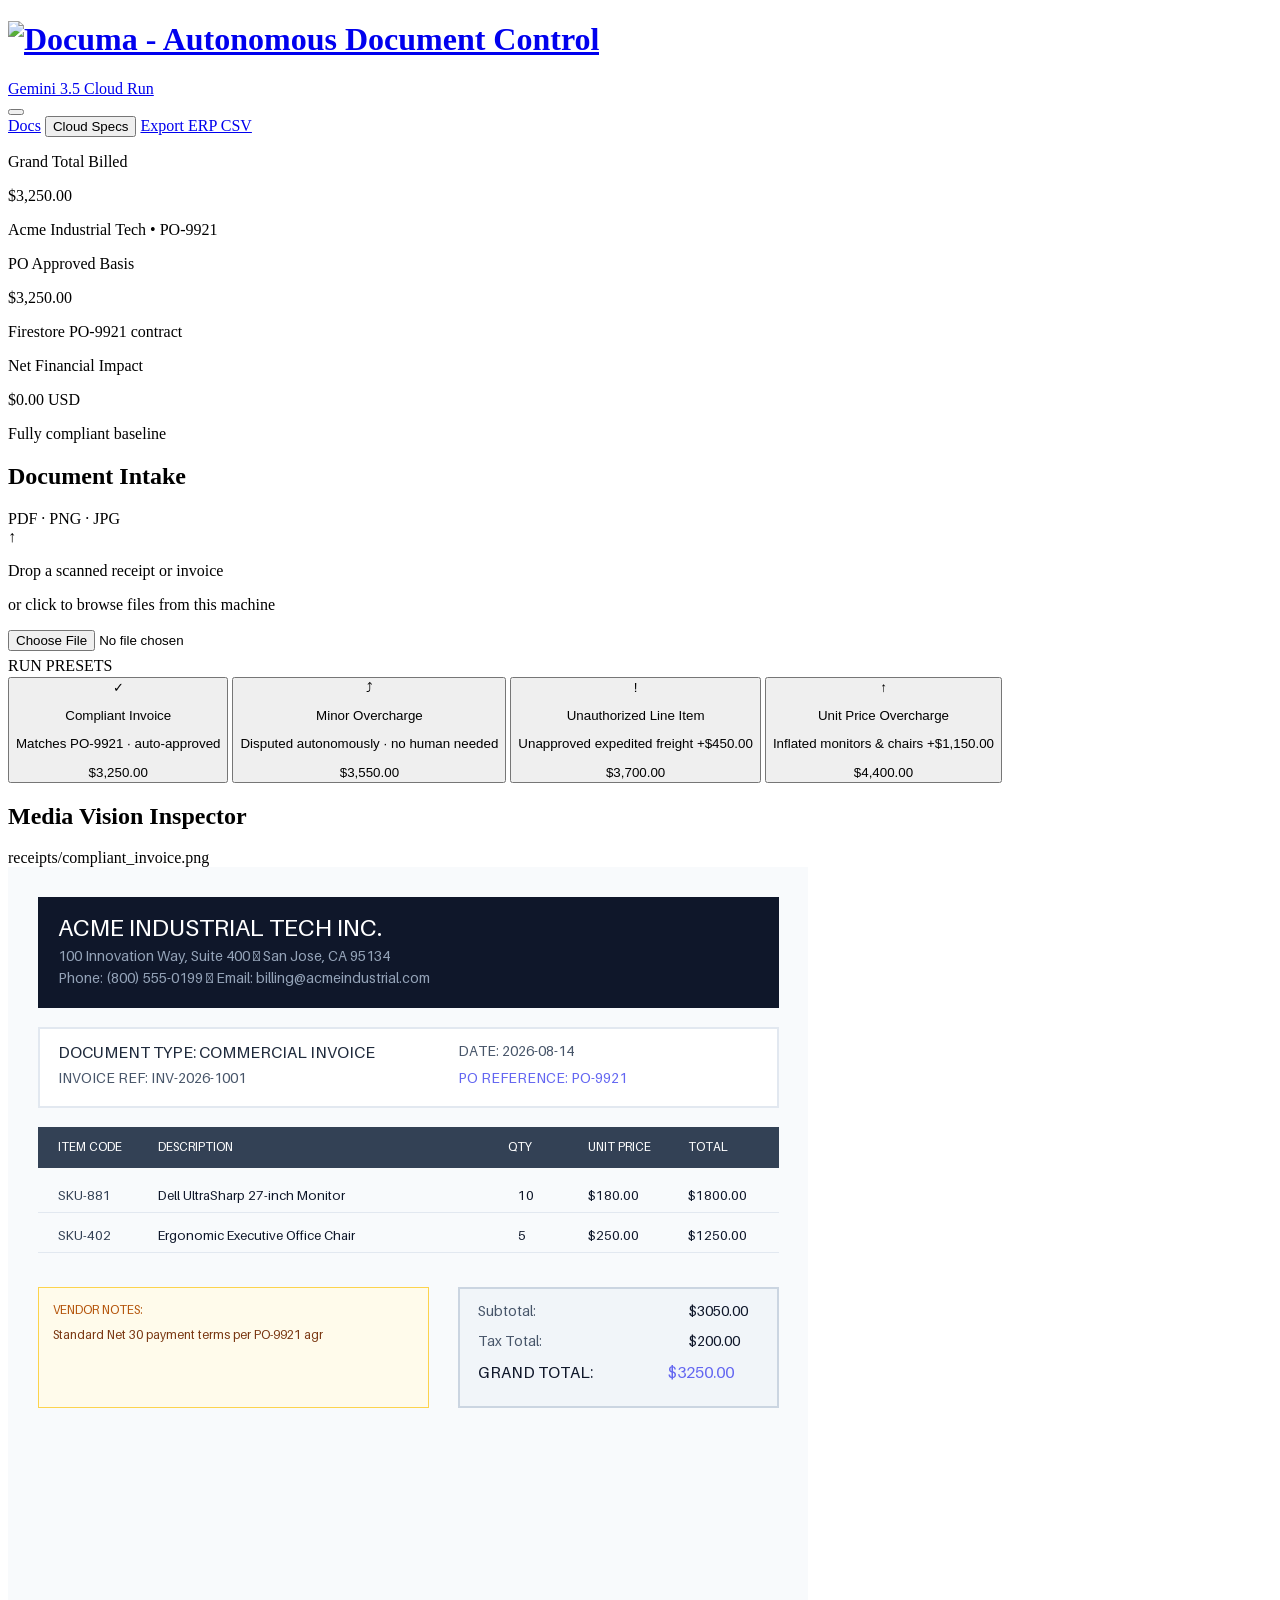
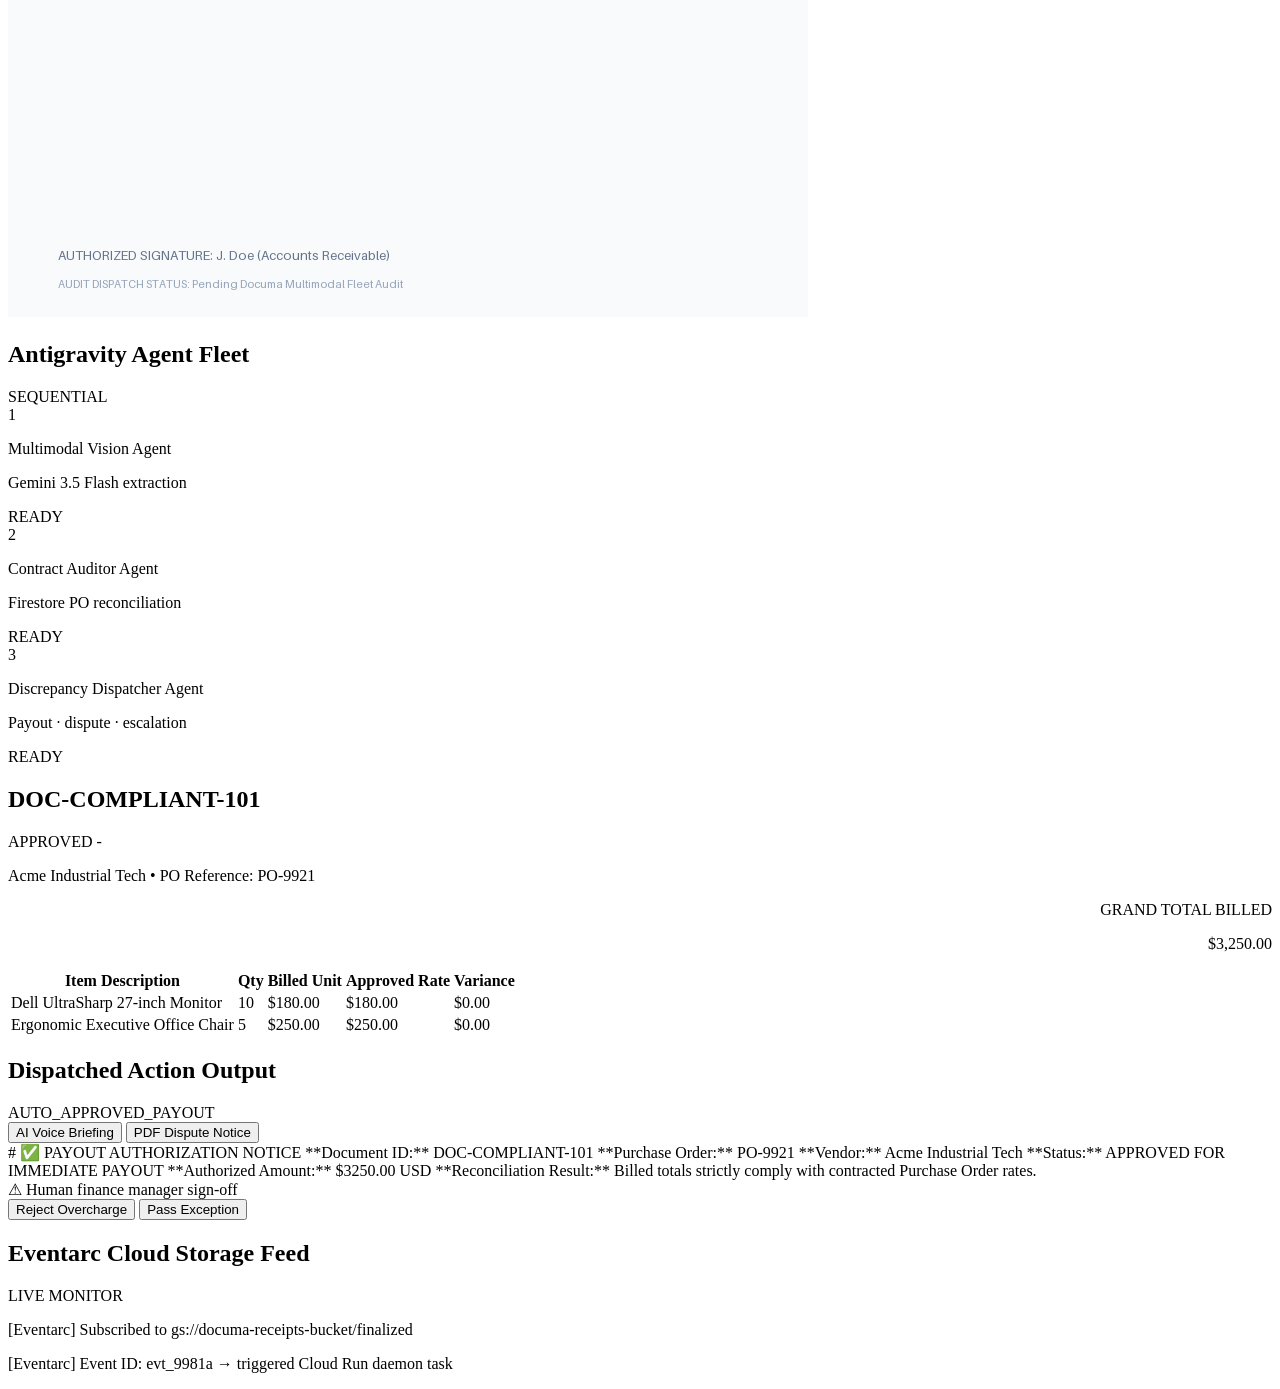
==== commit 05bdbed6: "style(app): drop the 'Return to landing page' line from the dashboard header The logo already links " ====
--- a/documa/static/index.html
+++ b/documa/static/index.html
@@ -25,7 +25,6 @@
             <span class="badge badge--meta">Gemini 3.5</span>
             <span class="badge badge--ok"><span class="dot dot--pulse"></span> Cloud Run</span>
           </div>
-          <p class="app-header__back">← Return to landing page</p>
         </div>
       </a>
 
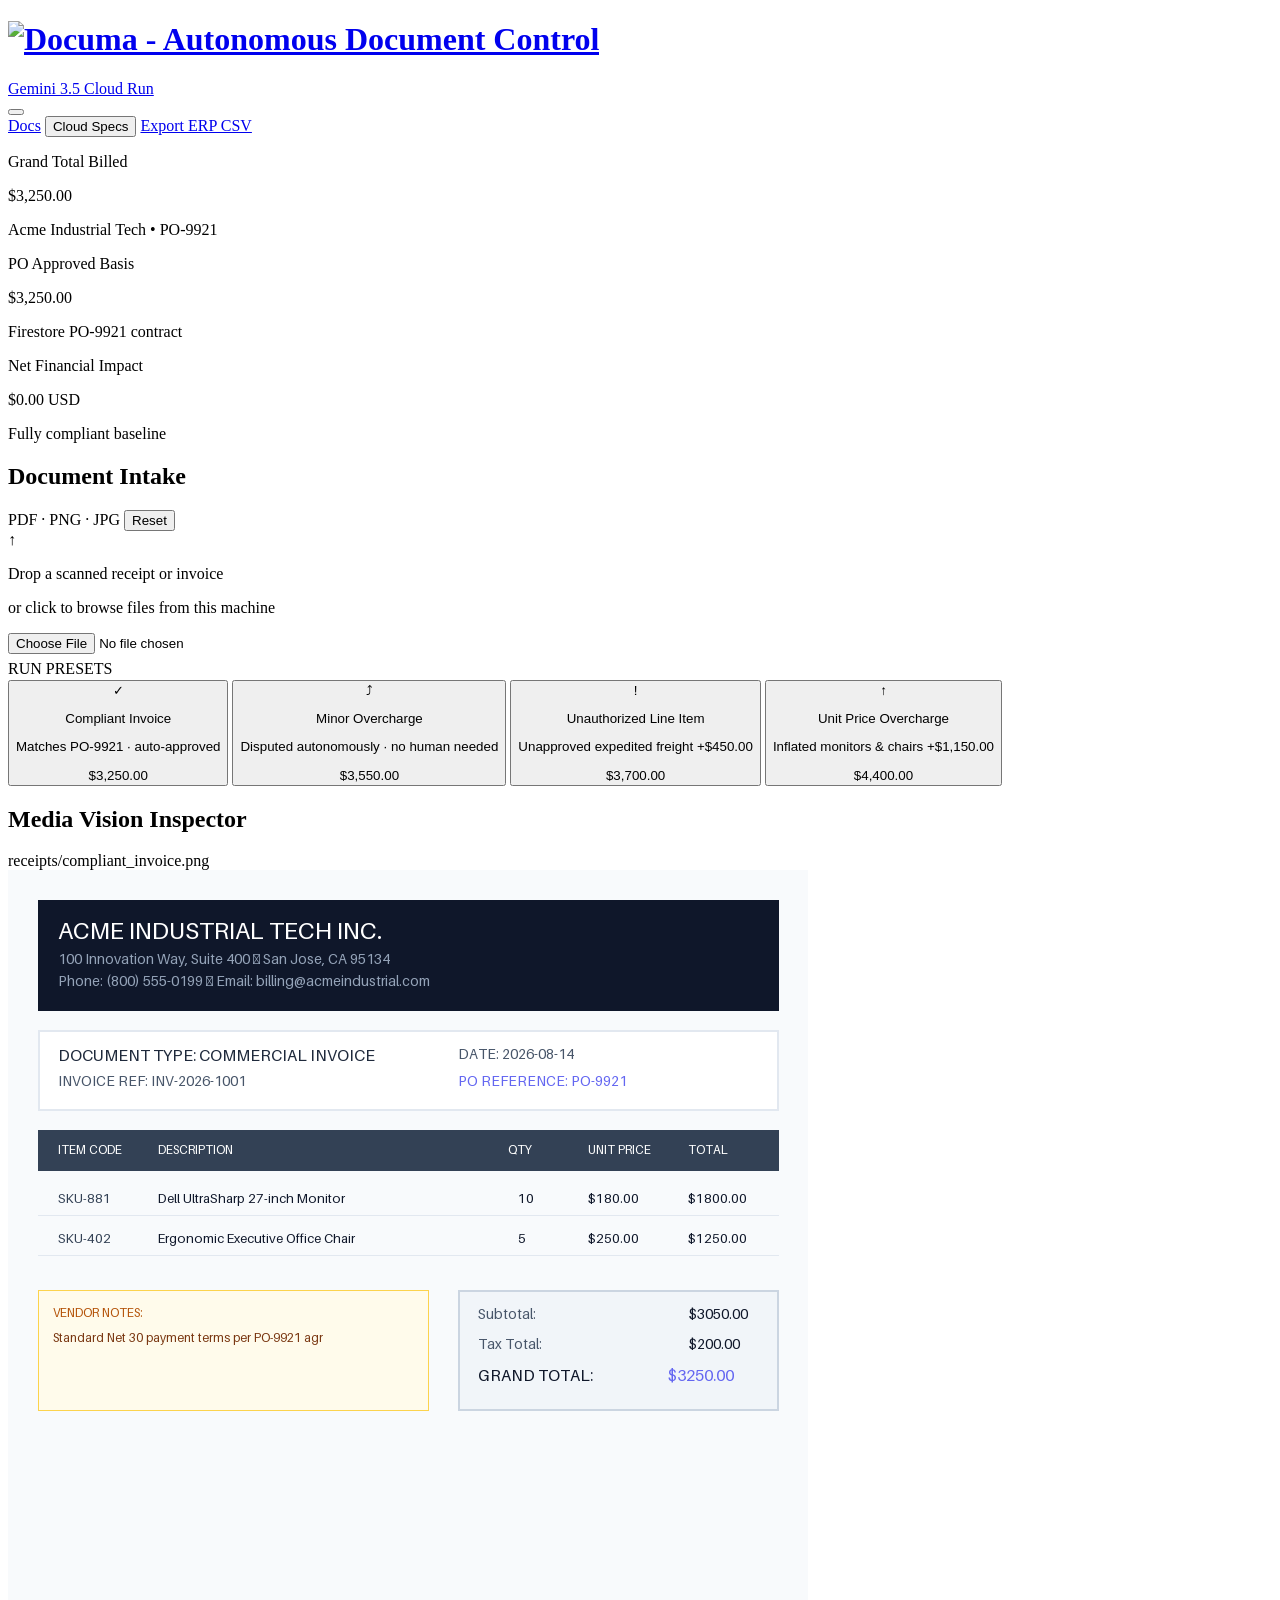
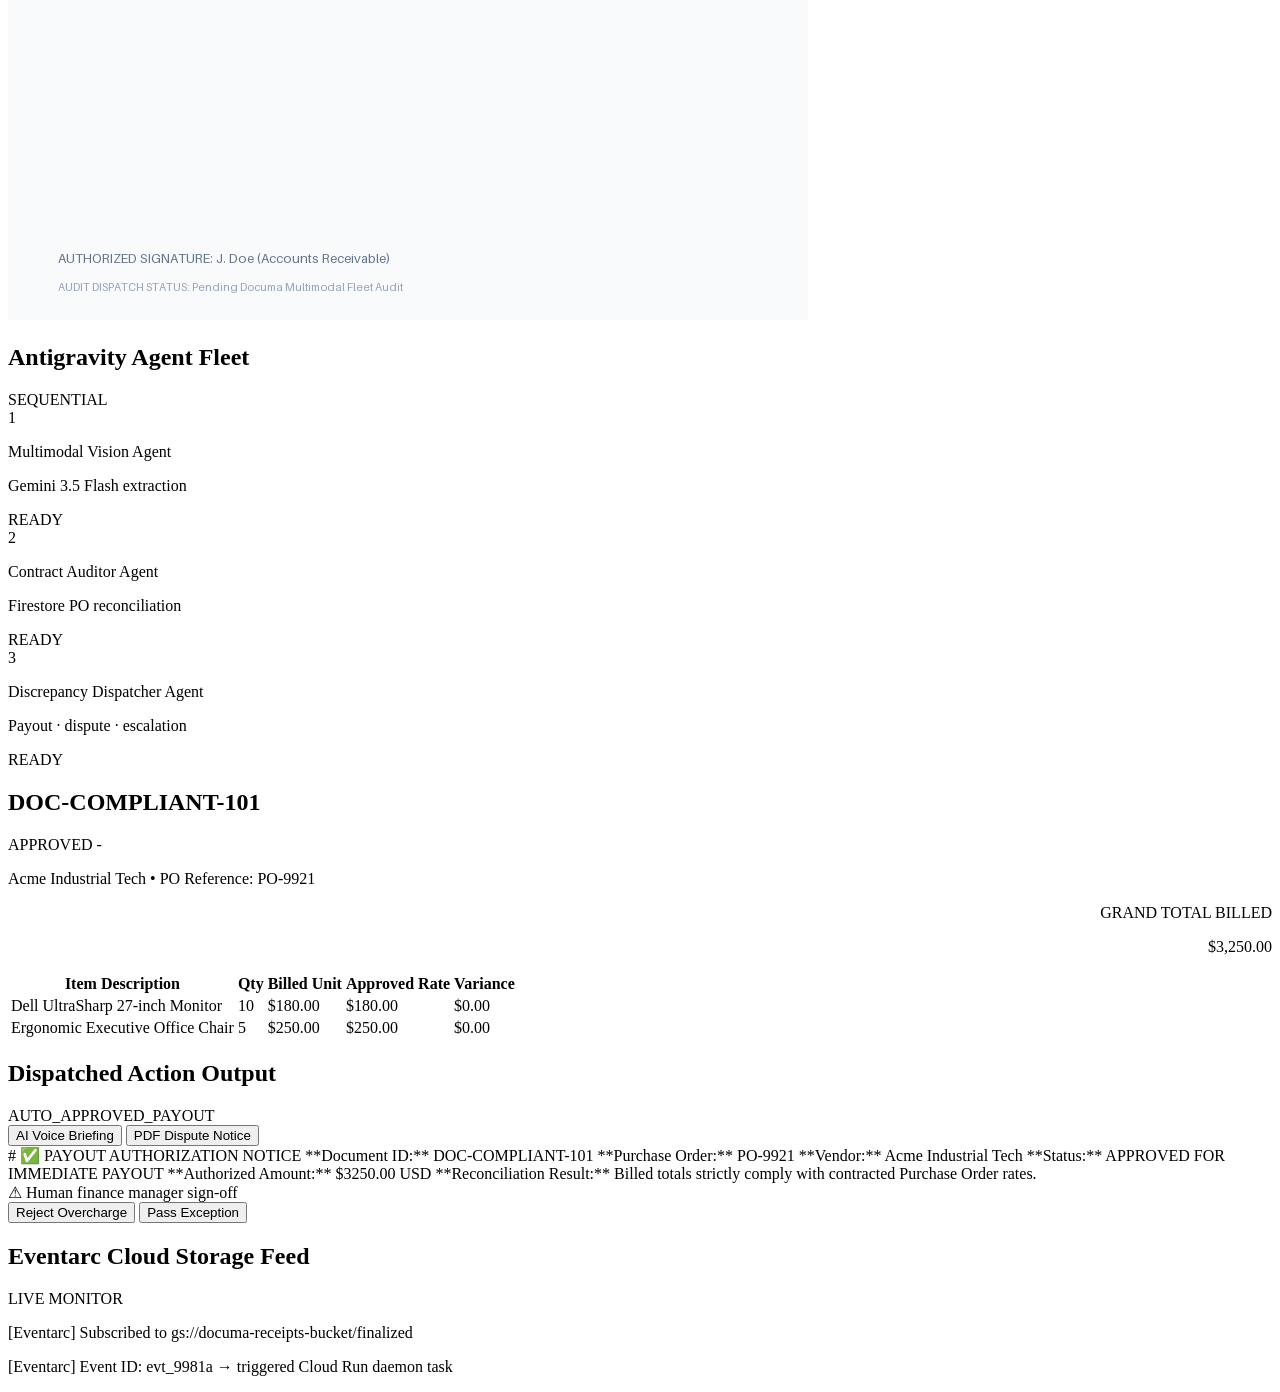
==== commit 63a6ffb2: "feat(app): add a Reset control to clear the workspace A visitor arriving at the dashboard sees the l" ====
--- a/documa/static/index.html
+++ b/documa/static/index.html
@@ -73,7 +73,10 @@
         <div class="panel-card">
           <div class="panel-card__h">
             <h2 class="panel-card__t">Document Intake</h2>
-            <span class="panel-card__meta">PDF · PNG · JPG</span>
+            <div class="row">
+              <span class="panel-card__meta">PDF · PNG · JPG</span>
+              <button onclick="resetWorkspace()" class="btn btn--ghost btn--sm" id="reset-btn">Reset</button>
+            </div>
           </div>
 
           <div id="dropzone" class="dropzone">
@@ -651,6 +654,64 @@
       }, 5200);
     }
 
+    /* ---- Reset ---------------------------------------------------------- */
+
+    // Returns the workspace to an empty state so a visitor can audit their own
+    // document without the previous result still on screen. Clears the file
+    // input too, otherwise re-selecting the same file fires no change event.
+    function resetWorkspace() {
+      currentReportId = null;
+      currentAuditSummary = "No audit has been run yet.";
+
+      fileInput.value = "";
+      document.getElementById("doc-media-ref").innerText = "no document loaded";
+      var img = document.getElementById("doc-preview-img");
+      img.removeAttribute("src");
+      img.alt = "No document loaded";
+
+      [["hero-billed", "$0.00"], ["hero-approved", "$0.00"], ["hero-variance", "$0.00"],
+       ["audit-total-billed", "$0.00"], ["audit-doc-id", "No document audited"]
+      ].forEach(function (p) { document.getElementById(p[0]).innerText = p[1]; });
+
+      document.getElementById("hero-vendor").innerText = "Awaiting a document";
+      document.getElementById("hero-status-text").innerText = "Nothing audited yet";
+      document.getElementById("hero-variance-card").className = "kpi";
+      document.getElementById("audit-vendor").innerText = "Upload a document or run a preset to begin";
+
+      var status = document.getElementById("audit-status-badge");
+      status.innerText = "IDLE";
+      status.className = "badge";
+
+      var mode = document.getElementById("extraction-mode-badge");
+      mode.innerText = "-";
+      mode.className = "badge";
+      mode.title = "Where these numbers came from";
+
+      document.getElementById("human-decision-badge").hidden = true;
+      document.getElementById("human-action-controls").style.display = "none";
+      document.getElementById("action-type").innerText = "AWAITING DOCUMENT";
+      document.getElementById("action-type").className = "badge";
+      document.getElementById("dispute-markdown-box").innerText =
+        "No dispatched action yet.\n\nDrop a scanned invoice above, or run one of the presets, " +
+        "and the fleet's decision will appear here.";
+
+      document.getElementById("line-items-body").innerHTML =
+        '<tr><td colspan="5" class="t-dim" style="text-align:center;padding:26px">' +
+        'No line items - audit a document to populate this table.</td></tr>';
+
+      ["agent-vision-status", "agent-auditor-status", "agent-discrepancy-status"].forEach(function (id) {
+        var el = document.getElementById(id);
+        el.innerText = "READY";
+        el.className = "badge";
+      });
+
+      document.getElementById("eventarc-feed-box").innerHTML =
+        "<p>[Eventarc] Subscribed to gs://documa-receipts-bucket/finalized</p>" +
+        "<p>[Documa] Workspace reset. Awaiting the next document.</p>";
+
+      toast("Workspace reset", "Drop your own invoice to audit it.", "info");
+    }
+
     function playVoiceBriefing() {
       if ('speechSynthesis' in window) {
         const text = `Documa Audit Executive Briefing: ${currentAuditSummary}`;
@@ -664,9 +725,11 @@
     }
 
     function exportDisputePdf() {
-      if (currentReportId) {
-        window.open(`/api/disputes/${currentReportId}/export/pdf`, "_blank");
-      }
+      if (!currentReportId) {
+        toast("Nothing to export", "Audit a document first.", "info");
+        return;
+      }
+      window.open(`/api/disputes/${currentReportId}/export/pdf`, "_blank");
     }
 
     function toggleArchModal() {
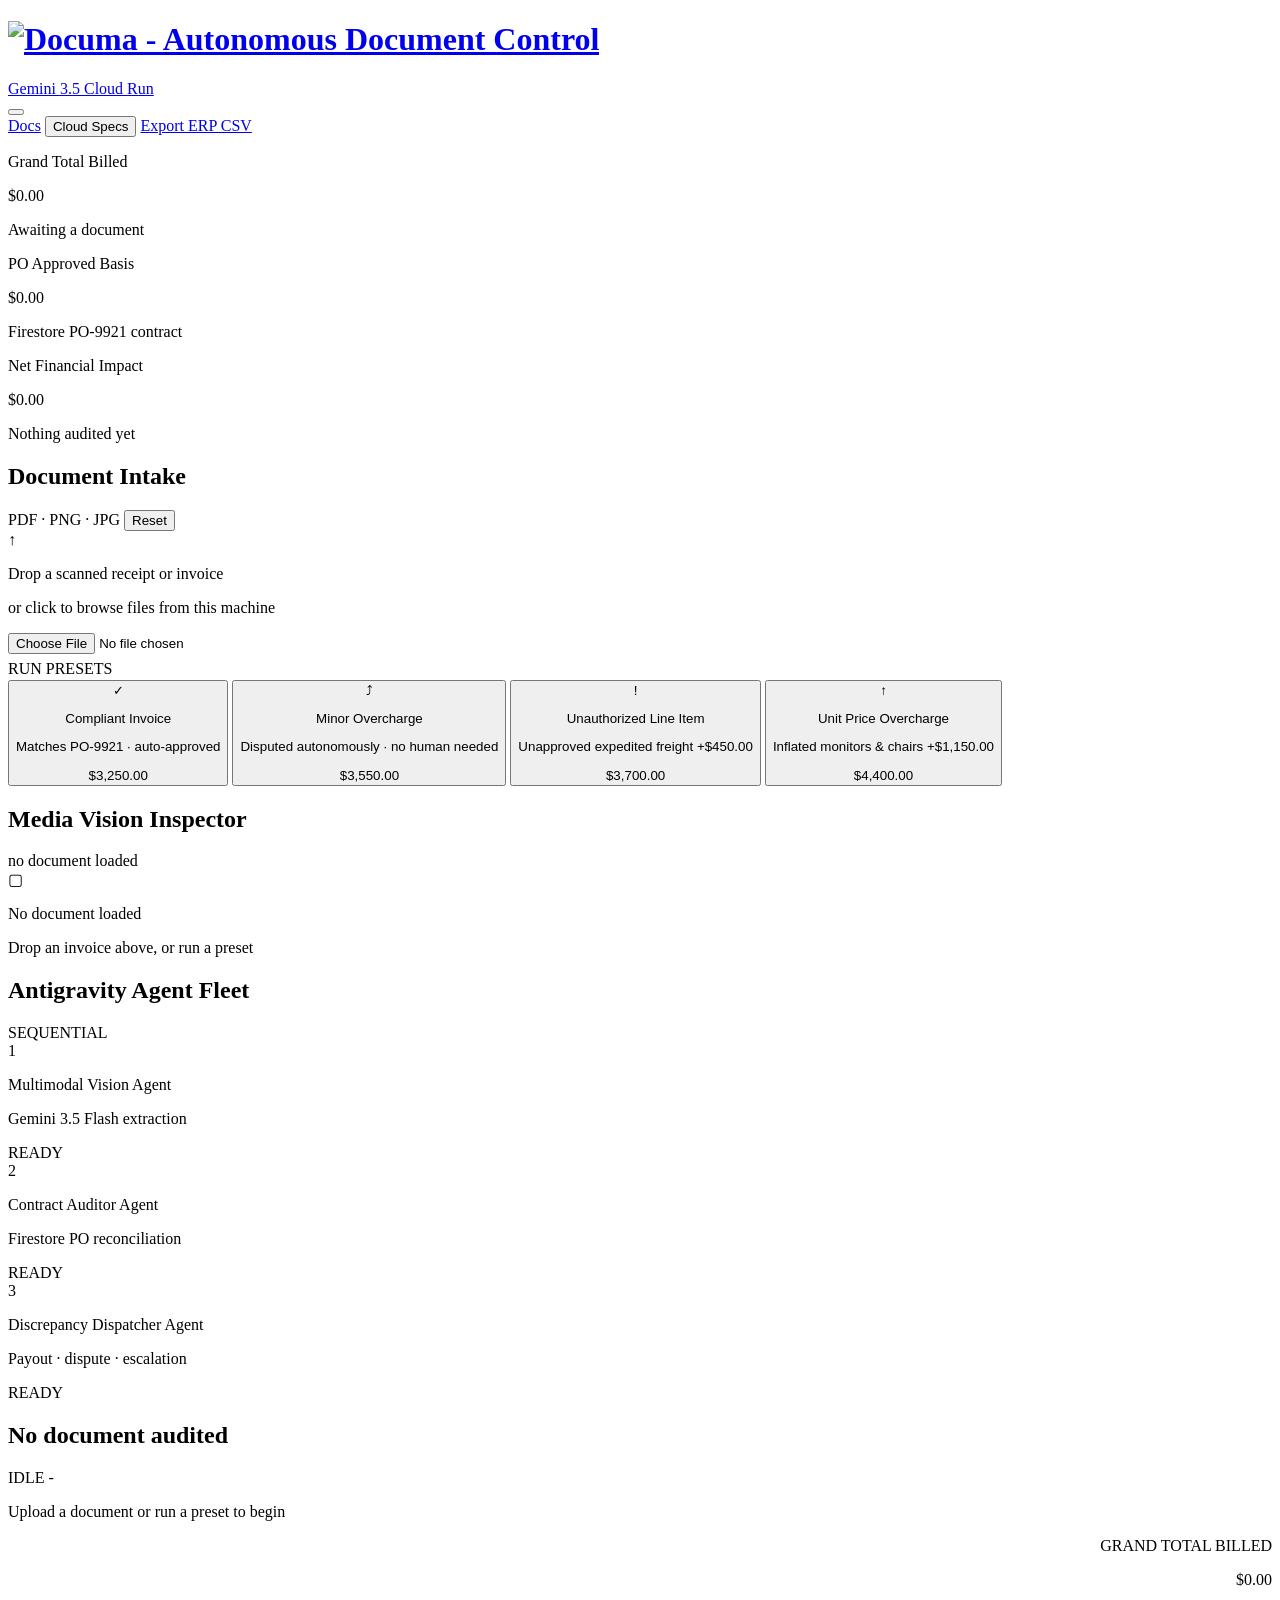
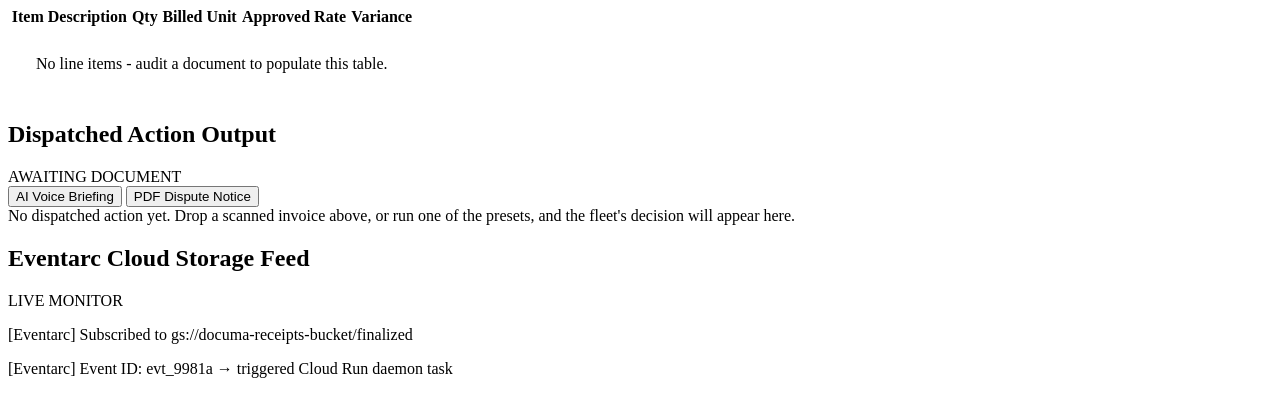
==== commit 0bcd9016: "fix(privacy): keep uploaded documents out of the public static mount Uploads were written into recei" ====
--- a/documa/static/index.html
+++ b/documa/static/index.html
@@ -46,20 +46,20 @@
     <div class="kpis">
       <div class="kpi">
         <p class="kpi__k">Grand Total Billed</p>
-        <p class="kpi__v" id="hero-billed">$3,250.00</p>
-        <p class="kpi__s" id="hero-vendor">Acme Industrial Tech • PO-9921</p>
+        <p class="kpi__v" id="hero-billed">$0.00</p>
+        <p class="kpi__s" id="hero-vendor">Awaiting a document</p>
       </div>
 
       <div class="kpi kpi--info">
         <p class="kpi__k">PO Approved Basis</p>
-        <p class="kpi__v" id="hero-approved">$3,250.00</p>
+        <p class="kpi__v" id="hero-approved">$0.00</p>
         <p class="kpi__s">Firestore PO-9921 contract</p>
       </div>
 
-      <div class="kpi kpi--ok" id="hero-variance-card">
+      <div class="kpi" id="hero-variance-card">
         <p class="kpi__k">Net Financial Impact</p>
-        <p class="kpi__v" id="hero-variance">$0.00 USD</p>
-        <p class="kpi__s" id="hero-status-text">Fully compliant baseline</p>
+        <p class="kpi__v" id="hero-variance">$0.00</p>
+        <p class="kpi__s" id="hero-status-text">Nothing audited yet</p>
       </div>
     </div>
 
@@ -139,11 +139,16 @@
         <div class="panel-card">
           <div class="panel-card__h">
             <h2 class="panel-card__t">Media Vision Inspector</h2>
-            <span class="panel-card__meta" id="doc-media-ref">receipts/compliant_invoice.png</span>
-          </div>
-          <div class="doc-preview">
-            <div class="scan-laser"></div>
-            <img id="doc-preview-img" src="/receipts/compliant_invoice.png" alt="Scanned document preview">
+            <span class="panel-card__meta" id="doc-media-ref">no document loaded</span>
+          </div>
+          <div class="doc-preview" id="doc-preview">
+            <div class="scan-laser" id="scan-laser" hidden></div>
+            <img id="doc-preview-img" alt="Scanned document preview" hidden>
+            <div class="doc-empty" id="doc-empty">
+              <div class="doc-empty__glyph">▢</div>
+              <p class="doc-empty__t">No document loaded</p>
+              <p class="doc-empty__s">Drop an invoice above, or run a preset</p>
+            </div>
           </div>
         </div>
 
@@ -200,15 +205,15 @@
           <div class="audit-head">
             <div>
               <div class="row row--wrap">
-                <h2 class="audit-head__id" id="audit-doc-id">DOC-COMPLIANT-101</h2>
-                <span id="audit-status-badge" class="badge badge--ok">APPROVED</span>
+                <h2 class="audit-head__id" id="audit-doc-id">No document audited</h2>
+                <span id="audit-status-badge" class="badge">IDLE</span>
                 <span id="extraction-mode-badge" class="badge" title="Where these numbers came from">-</span>
               </div>
-              <p class="audit-head__vendor" id="audit-vendor">Acme Industrial Tech • PO Reference: PO-9921</p>
+              <p class="audit-head__vendor" id="audit-vendor">Upload a document or run a preset to begin</p>
             </div>
             <div style="text-align:right">
               <p class="panel-card__meta">GRAND TOTAL BILLED</p>
-              <p class="audit-head__total" id="audit-total-billed">$3,250.00</p>
+              <p class="audit-head__total" id="audit-total-billed">$0.00</p>
             </div>
           </div>
 
@@ -224,20 +229,7 @@
                 </tr>
               </thead>
               <tbody id="line-items-body">
-                <tr>
-                  <td class="t-name">Dell UltraSharp 27-inch Monitor</td>
-                  <td class="t-c">10</td>
-                  <td class="t-r">$180.00</td>
-                  <td class="t-r t-dim">$180.00</td>
-                  <td class="t-r t-ok">$0.00</td>
-                </tr>
-                <tr>
-                  <td class="t-name">Ergonomic Executive Office Chair</td>
-                  <td class="t-c">5</td>
-                  <td class="t-r">$250.00</td>
-                  <td class="t-r t-dim">$250.00</td>
-                  <td class="t-r t-ok">$0.00</td>
-                </tr>
+                <tr><td colspan="5" class="t-dim" style="text-align:center;padding:26px">No line items - audit a document to populate this table.</td></tr>
               </tbody>
             </table>
           </div>
@@ -248,7 +240,7 @@
           <div class="panel-card__h">
             <div class="row row--wrap">
               <h2 class="panel-card__t">Dispatched Action Output</h2>
-              <span id="action-type" class="badge">AUTO_APPROVED_PAYOUT</span>
+              <span id="action-type" class="badge">AWAITING DOCUMENT</span>
               <span id="human-decision-badge" class="badge" hidden></span>
             </div>
             <div class="row">
@@ -257,16 +249,11 @@
             </div>
           </div>
 
-          <div id="dispute-markdown-box" class="md-box"># ✅ PAYOUT AUTHORIZATION NOTICE
-**Document ID:** DOC-COMPLIANT-101
-**Purchase Order:** PO-9921
-**Vendor:** Acme Industrial Tech
-
-**Status:** APPROVED FOR IMMEDIATE PAYOUT
-**Authorized Amount:** $3250.00 USD
-**Reconciliation Result:** Billed totals strictly comply with contracted Purchase Order rates.</div>
-
-          <div id="human-action-controls" class="signoff">
+          <div id="dispute-markdown-box" class="md-box">No dispatched action yet.
+
+Drop a scanned invoice above, or run one of the presets, and the fleet's decision will appear here.</div>
+
+          <div id="human-action-controls" class="signoff" style="display:none">
             <span class="signoff__l">⚠ Human finance manager sign-off</span>
             <div class="row">
               <button onclick="overrideAction('REJECT_OVERCHARGE')" class="btn btn--danger btn--sm">Reject Overcharge</button>
@@ -355,7 +342,7 @@
       if (file.type.startsWith("image/")) {
         const reader = new FileReader();
         reader.onload = (e) => {
-          document.getElementById("doc-preview-img").src = e.target.result;
+          showDocumentPreview(e.target.result);
         };
         reader.readAsDataURL(file);
       }
@@ -392,7 +379,7 @@
       }
 
       document.getElementById("doc-media-ref").innerText = filePath;
-      document.getElementById("doc-preview-img").src = "/" + filePath;
+      showDocumentPreview("/" + filePath);
 
       try {
         const response = await fetch("/api/audit/process", {
@@ -654,6 +641,26 @@
       }, 5200);
     }
 
+    // Swaps the inspector between a loaded document and an empty state. Clearing
+    // the src alone leaves the browser's broken-image glyph, and the scanner
+    // laser should not sweep across an empty panel.
+    function showDocumentPreview(src) {
+      var img = document.getElementById("doc-preview-img");
+      var empty = document.getElementById("doc-empty");
+      var laser = document.getElementById("scan-laser");
+      if (src) {
+        img.src = src;
+        img.hidden = false;
+        empty.hidden = true;
+        laser.hidden = false;
+      } else {
+        img.removeAttribute("src");
+        img.hidden = true;
+        empty.hidden = false;
+        laser.hidden = true;
+      }
+    }
+
     /* ---- Reset ---------------------------------------------------------- */
 
     // Returns the workspace to an empty state so a visitor can audit their own
@@ -665,9 +672,7 @@
 
       fileInput.value = "";
       document.getElementById("doc-media-ref").innerText = "no document loaded";
-      var img = document.getElementById("doc-preview-img");
-      img.removeAttribute("src");
-      img.alt = "No document loaded";
+      showDocumentPreview(null);
 
       [["hero-billed", "$0.00"], ["hero-approved", "$0.00"], ["hero-variance", "$0.00"],
        ["audit-total-billed", "$0.00"], ["audit-doc-id", "No document audited"]
